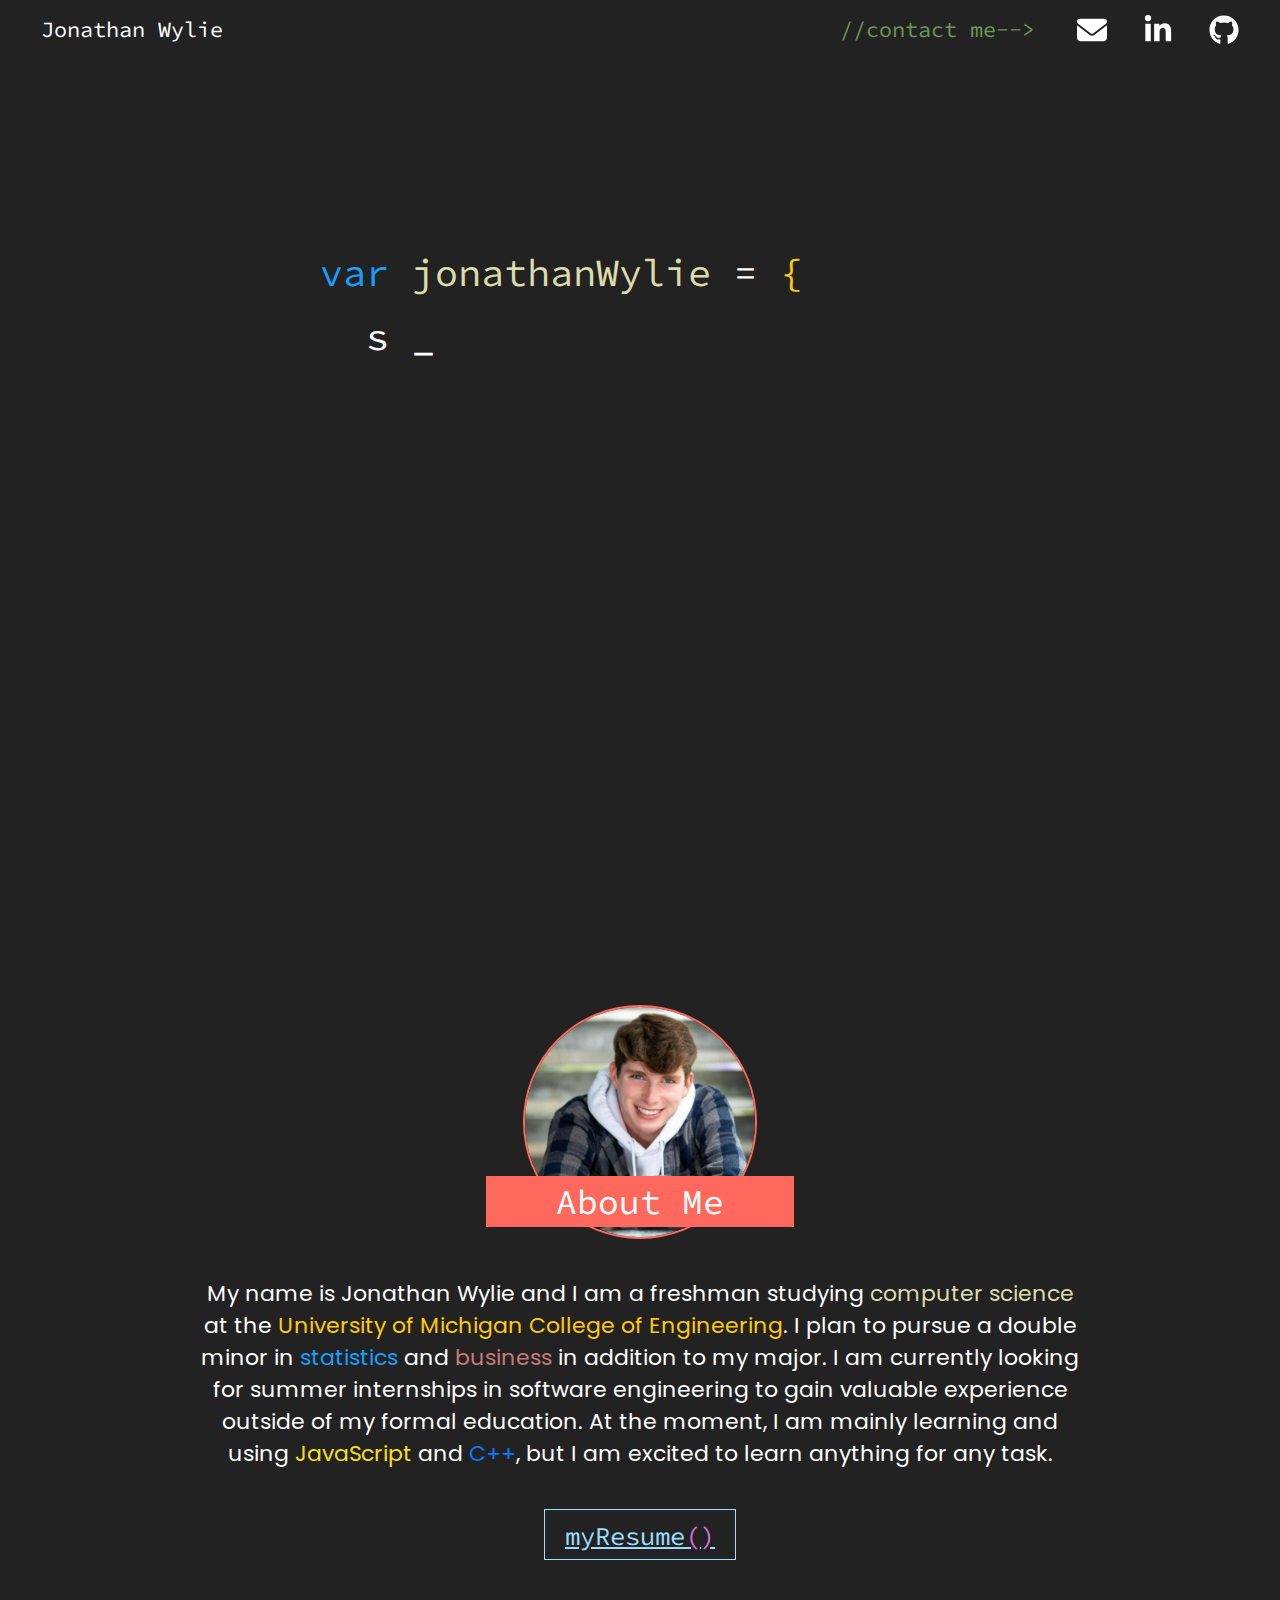
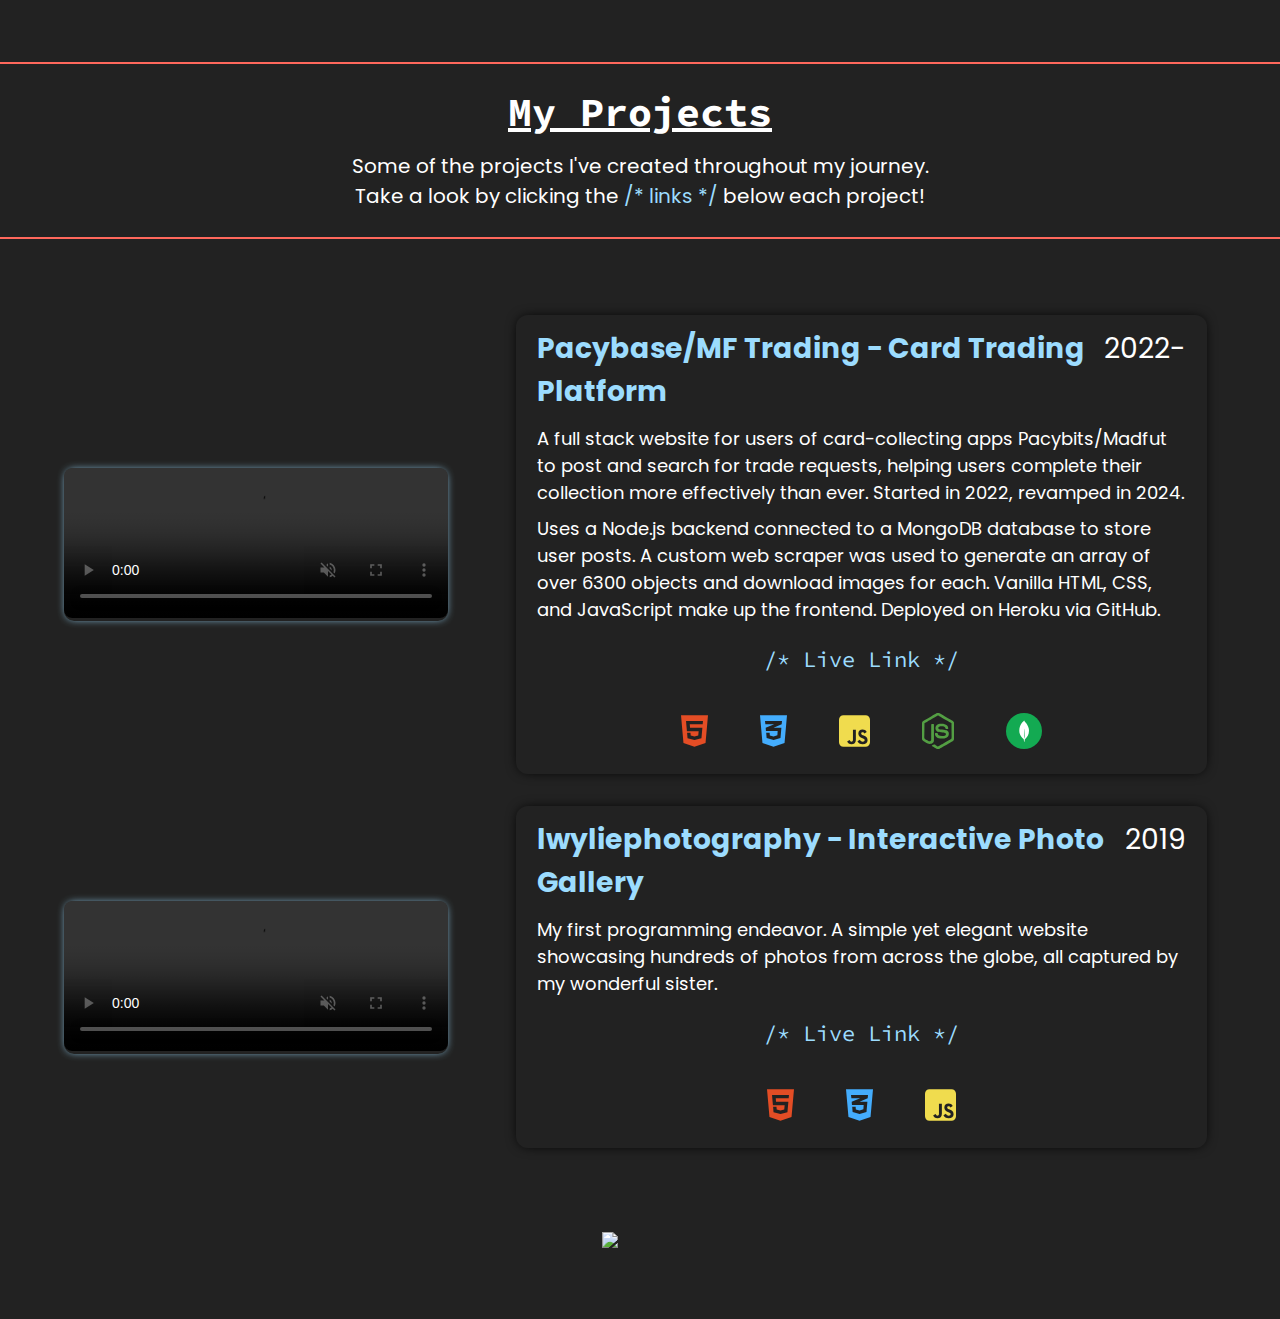
==== index.html @ 73268c18 "add icon" ====
<!DOCTYPE html>
<html>
<head>
    <!-- Google tag (gtag.js) -->
<script async src="https://www.googletagmanager.com/gtag/js?id=G-62XNV9HZHZ"></script>
<script>
  window.dataLayer = window.dataLayer || [];
  function gtag(){dataLayer.push(arguments);}
  gtag('js', new Date());

  gtag('config', 'G-62XNV9HZHZ');
</script>
<!--end Google Tag-->
    <link href="./style.css" rel="stylesheet" media="only screen and (min-width:551px)">
    <link href="./mobile.css" rel="stylesheet" media="only screen and (max-width:551px)">
    <link href="./animation.css" rel="stylesheet">
    <script src="./script.js" async="true"></script>
    <!--FONTS-->
    <link rel="stylesheet" href="https://cdnjs.cloudflare.com/ajax/libs/font-awesome/4.7.0/css/font-awesome.min.css">
    <link rel="preconnect" href="https://fonts.googleapis.com">
    <link rel="preconnect" href="https://fonts.gstatic.com" crossorigin>
    <link href="https://fonts.googleapis.com/css2?family=Poppins:ital,wght@0,100;0,200;0,300;0,400;0,500;0,600;0,700;0,800;0,900;1,100;1,200;1,300;1,400;1,500;1,600;1,700;1,800;1,900&display=swap" rel="stylesheet">
    <link href="https://fonts.googleapis.com/css2?family=Poppins:ital,wght@0,100;0,200;0,300;0,400;0,500;0,600;0,700;0,800;0,900;1,100;1,200;1,300;1,400;1,500;1,600;1,700;1,800;1,900&family=Source+Code+Pro:ital,wght@0,200..900;1,200..900&display=swap" rel="stylesheet">
    <!--FONTS END-->
    <meta name="viewport" content="width=device-width, initial-scale=1">
    <title>Jonathan Wylie</title>
    <link rel="icon" href="./imgs/icon.png">
</head>
<body onscroll="darkenHeader()">
    <!--HEADER-->
    <header id="header">
        <div class="headername code">Jonathan Wylie</div>
        <a href="https://github.com/jwwylie1" target="_blank">
            <div class="socialbtn" onmouseover="socialover('github')" onmouseout="socialout('github')" id="githubbtn">
                <div class="socialtop">
                    <img src="./imgs/github.svg" class="socialsvgtop">
                </div>
                <div class="socialbottom" style="background-color: #000">
                    <img src="./imgs/github.svg" class="socialsvgbottom">
                    <div class="socialdesc">GitHub</div>
                </div>
            </div>
        </a>
        <a href="https://www.linkedin.com/in/jonathan-wylie-4138332b8/" target="_blank">
            <div class="socialbtn" onmouseover="socialover('linkedin')" onmouseout="socialout('linkedin')" id="linkedinbtn">
                <div class="socialtop">
                    <img src="./imgs/linkedin.svg" class="socialsvgtop">
                </div>
                <div class="socialbottom" style="background-color: #0077b5">
                    <img src="./imgs/linkedin.svg" class="socialsvgbottom">
                    <div class="socialdesc" style="margin-top:-3px">LinkedIn</div>
                </div>
            </div>
        </a>
        <a onclick="copyToClipboard()">
            <div class="socialbtn" onmouseover="socialover('email')" onmouseout="socialout('email')" id="emailbtn">
                <div class="socialtop">
                    <img src="./imgs/envelope.svg" class="socialsvgtop">
                </div>
                <div class="socialbottom" style="background-color: #d7493b">
                    <img src="./imgs/envelope.svg" class="socialsvgbottom">
                    <div class="socialdesc" style="margin-top:-3px">Email</div>
                </div>
            </div>
        </a>
        <div class="headercontact code">//contact me--&gt;</div>
    </header>
    <!--END HEADER | START MAIN PAGE-->
    <!--<div id="titlename"><span id="titlename1"></span><span id="titlename2"></span><span id="underscore">_</span></div>-->
    <section id="titlegraphic" class="code"> <!--OPENING ANIMATION-->
        <span id="titlevar"></span>
        <span id="titlevarname"></span>
        <span id="titleequals"></span>
        <span id="titlebracket1"></span>
        <span id="underscore1">_</span>
        <br/>&nbsp;
        <span id="titlestruct1"></span>
        <span id="titlecolon1"></span>
        <span id="titleval1"></span>
        <span id="titlecomma1"></span>
        <span id="underscore2" style="display:none">_</span>
        <br/>&nbsp;
        <span id="titlestruct2"></span>
        <span id="titlecolon2"></span>
        <span id="titleval2"></span>
        <span id="titlecomma2"></span>
        <span id="underscore3" style="display:none">_</span>
        <br/>&nbsp;
        <span id="titlestruct3"></span>
        <span id="titlecolon3"></span>
        <span id="titleval3"></span>
        <span id="underscore4" style="display:none">_</span>
        <br/>
        <span id="titlebracket2"></span>
        <span id="underscore5" style="display:none" class="blinking">_</span><br/>
        <a href="#aboutme">
            <button id="arrows" class="code"><img src="./imgs/downs.svg" class="downs"></button>
        </a>
    </section>
    <!--END MAIN PAGE | START ABOUT ME-->
    <section id="aboutme" class="aboutme">
        <div class="photoarea">
            <img src="./imgs/me.jpg" class="mephoto">
            <div id="mebanner" class="mebanner code">About Me</div>
            <div class="aboutmedesc">
                My name is Jonathan Wylie and I am a freshman studying <span style='color:#dcdcaa'>computer science</span> at the
                <span style="color:#FFCB05">University of Michigan College of Engineering</span>. I plan to pursue a double minor in
                <span style="color:#179fff">statistics</span> and <span style="color:#c77b79">business</span> in addition to my major.
                I am currently looking for summer internships in software engineering to gain valuable experience outside of my formal education.
                At the moment, I am mainly learning and using <span style="color:#f7df1e">JavaScript</span> and <span style="color:#047bfb">C++</span>,
                but I am excited to learn anything for any task.
            </div>
        </div>
        <a href="./JonathanWylieResume.pdf" target="_blank" class="resumelink">
            <button class="resumebtn code">myResume<span style="color:#da70d6">()</span></button>
        </a>
    </section>
    <!--END ABOUT ME | START OF SKILLS-->
    <!--<div class="skillctr">
        <div class="skilliconctr" style="border: 2px solid #e44d25">
            <img src="./imgs/html5.svg" class="skillicon">
        </div>
        <div class="skilltitle" style="color: #e44d25">HTML5 / CSS3</div>
    </div>-->
    <!--END SKILLS | START OF PROJECTS-->
    <section id="projects">
        <h1 class="projecttitle code">My Projects</h1>
        <p class="projectareadesc">Some of the projects I've created throughout my journey.<br/>Take a look by clicking the <span class="lblue">/* links */</span> below each project!</p>
        <!--Web scraper-->
        <!--<section class="projectsrow">
            <div class="projectshowcase">
                <video width="100%" controls autoplay muted class="projectvideo">
                    <source src="./imgs/pacybasedemo.mp4" type="video/mp4">
                </video>
            </div>
            <div class="projectdescbox">
                <div class="projectname">Wefut Web Scraper<span class="nobold white">2024</span></div>
                <div class="projectwords">A web scraping tool created to reignite my previous Pacybase project, scraping a dozen data points and images from
                    over 6 thousand cards to bring an outdated site back to the present without the many hours of manual copying.
                    <p class="projectlink code"><a href="https://github.com/jwwylie1/Wefut-Scraper" target="blank">/* GitHub Repo */</b></a></p>
                </div>
                <div class="projectlangs">
                    <img src="./imgs/js.svg" class="projecticon" title="JavaScript">
                    <img src="./imgs/nodejs.svg" class="projecticon" title="Node.js">
                    <img src="./imgs/cheerio.svg" class="projecticon" title="Cheerio">
                </div>
            </div>
            <div class="projectshowcasemobile">
                <video width="100%" controls autoplay muted webkit-playsinline playsinline class="projectvideo">
                    <source src="./imgs/pacybasedemo.mp4" type="video/mp4">
                </video>
            </div>
        </section>-->

        <!--Pacybase-->

        <section class="projectsrow">
            <div class="projectshowcase">
                <video width="100%" controls autoplay muted class="projectvideo">
                    <source src="./imgs/pacybasedemo.mp4" type="video/mp4">
                </video>
            </div>
            <div class="projectdescbox">
                <div class="projectname">Pacybase/MF Trading - Card Trading Platform<span class="nobold white">2022-</span></div>
                <div class="projectwords">A full stack website for users of card-collecting apps Pacybits/Madfut to post and search
                    for trade requests, helping users complete their collection more effectively than ever. Started in 2022,
                    revamped in 2024.
                    <br/><div class="divider"></div>
                    Uses a Node.js backend connected to a MongoDB database to store user posts. A custom web scraper was used to
                    generate an array of over 6300 objects and download images for each. Vanilla HTML, CSS, and JavaScript make up the
                    frontend. Deployed on Heroku via GitHub.
                    <p class="projectlink code"><a href="https://mf-trading.net" target="blank">/* Live Link */</b></a></p>
                </div>
                <div class="projectlangs">
                    <img src="./imgs/html5.svg" class="projecticon" title="HTML5">
                    <img src="./imgs/css3.svg" class="projecticon" title="CSS3">
                    <img src="./imgs/js.svg" class="projecticon" title="JavaScript">
                    <img src="./imgs/nodejs.svg" class="projecticon" title="Node.js">
                    <img src="./imgs/mongodb.svg" class="projecticon" title="MongoDB">
                </div>
            </div>
            <div class="projectshowcasemobile">
                <video width="100%" controls autoplay muted webkit-playsinline playsinline class="projectvideo">
                    <source src="./imgs/pacybasedemo.mp4" type="video/mp4">
                </video>
            </div>
        </section>

        <!--Lwyliephotography-->
        <div class="projectsrow">
            <div class="projectshowcase">
                <video width="100%" controls autoplay muted class="projectvideo">
                    <source src="./imgs/lwpdemo.mp4" type="video/mp4">
                </video>
            </div>
            <div class="projectdescbox">
                <div class="projectname">lwyliephotography - Interactive Photo Gallery<span class="nobold white">2019</span></div>
                <div class="projectwords">My first programming endeavor. A simple yet elegant website showcasing hundreds of photos from
                    across the globe, all captured by my wonderful sister.
                    <p class="projectlink code"><a href="https://lwyliephotography.github.io" target="blank">/* Live Link */</b></a></p>
                </div>
                <div class="projectlangs">
                    <img src="./imgs/html5.svg" class="projecticon" title="HTML5">
                    <img src="./imgs/css3.svg" class="projecticon" title="CSS3">
                    <img src="./imgs/js.svg" class="projecticon" title="JavaScript">
                </div>
            </div>
            <div class="projectshowcasemobile">
                <video width="100%" controls autoplay muted webkit-playsinline playsinline class="projectvideo">
                    <source src="./imgs/lwpdemo.mp4" type="video/mp4">
                </video>
            </div>
        </div>
    </section>
    <img class="endicon" src="./imgs/icon.png"/>

    <div id="copiedtoclipboard">"jwwylie1@gmail.com" copied to clipboard!</div>

</body>
</html>
---- style.css ----
body {
    padding: 0;
    margin: 0;
    font-family: "Poppins", sans-serif;
    background-color: #222;
    color: white;
    padding-bottom: 5vw;
    overflow-x: hidden;
}

.code {font-family: "Source Code Pro", monospace;}
.lblue {color: #9cdcfe;}
.nobold {font-weight: 400;}
.white {color: white;}

::-webkit-scrollbar {
    width: 6px;
}

::-webkit-scrollbar-thumb {
    background-color: rgb(16,16,16,.8);
    border-radius: 3px;
}

button {
    border: 0;
    background-color: inherit;
}

a {
    text-decoration: none;
}

button:hover, a:hover {
    cursor: pointer;
}

#header {
    height: 60px;
    background-color: #222;
    overflow-y: hidden;
    position: sticky;
    top: 0;
    z-index: 100;
    padding-right: 2vw;
}

.headername, .headercontact {
    font-size: 1.7vw;
    text-align: center;
    line-height: 60px;
    width: 19%;
    padding-left: 1%;
    height: 60px;
    float: left;
}

.headercontact {
    color:#6a9955;
    float: right;
}

.socialbtn {
    height: 100%;
    width: 60px;
    float: right;
    margin-left: 6px;
}

.socialtop, .socialbottom {
    height: 60px;
    width: 60px;
}

.socialsvgtop {
    width: 30px;
    height: 30px;
    margin: 15px 0 0 15px;
}

.socialsvgbottom {
    width: 30px;
    height: 30px;
    margin: 5px 0 0 15px;
}

.socialdesc {
    color: white;
    width: 100%;
    text-align: center;;
    font-size: 12px;
    /*font-family: "Source Code Pro", monospace;*/
}

#titlegraphic {
    font-size: 3vw;
    line-height: 5vw;
    width: 60%;
    height: 85vh;
    padding-top: 20vh;
    margin-left: 25%;
    color: white;
}

#arrows {
    border-radius: 50%;
    width: 4vw;
    height: 4vw;
    border: 2px solid white;
    color: white;
    margin: 2vw 0 0 23vw;
    display: none;
}

.downs {
    width: 2vw;
    height: 2vw;
    animation-name: bouncearrows;
    animation-duration: 1s;
    animation-iteration-count: infinite;
    animation-timing-function: ease-in-out;
}
@keyframes bouncearrows {
    0% {margin-top: .2vw}
    50% {margin-top: .6vw}
    100% {margin-top: .2vw}
}

#aboutme {
    width: 100%;
    text-align: center;
    position: relative;
    margin-bottom: 5vw;
}

.mephoto {
    border-radius: 50%;
    height: 18vw;
    height: 18vw;
    position: relative;
    z-index: 0;
    border: 2px solid #ff685c;
}

.mebanner {
    background-color: #ff685c;
    position: relative;
    color: white;
    height: 4vw;
    line-height: 4vw;
    font-size: 2.7vw;
    margin: -5.5vw 0 0 38%;
    z-index: 2;
    width: 24%;
}

.aboutmedesc {
    color: white;
    font-size: 22px;
    margin: 4vw 0 0 15%;
    width: 70%;
    line-height: 32px;
}

.resumebtn {
    width: 15vw;
    height: 4vw;
    line-height: 4vw;
    border: 1px solid #9cdcfe;
    color: #9cdcfe;
    font-size: 2vw;
    margin-top: 3vw;
    text-decoration: underline;
}

.resumelink:hover {opacity: 0.7}

.skillctr {
    width: 26vw;
    margin: 6vw 0 0 5.5vw;
    text-align: center;
}

.skilliconctr {
    height: 6vw;
    width: 6vw;
    border-radius: 50%;
    margin: -3vw 0 0 10vw;
    background-color: #222;
    text-align: center;
}

.skillicon {
    width: 50%;
    display: inline;
    vertical-align: center;
    height: 100%;
}

.skilltitle {
    font-size: 1.2vw;
    font-weight: 700;
    margin-top: .4vw;
}

.projecttitle {
    width: auto;
    text-align: center;
    font-size: 40px;
    text-decoration: underline;
    padding-top: 1.8vw;
    margin: 8vw 0 -0.5vw 0;
    border-top: 2px solid #ff685c;
}

.projectareadesc {
    width: 50vw;
    padding: 0 25vw 2vw 25vw;
    text-align: center;
    margin-bottom: 6vw;
    border-bottom: 2px solid #ff685c;
    font-size: 20px;
}

.projectsrow {
    height: auto;
    vertical-align: middle;
    margin: 2.5vw 0;
}

.projectvideo {
    border-radius: 8px;
}

.projectshowcasemobile{display:none;}

.projectshowcase {
    width: 30%;
    margin: 0 0 0 5%;
    height: 100%;
    display: inline-block;
    line-height: 100%;
    vertical-align: middle;
    box-shadow: 0 0 8px -2px #9cdcfe;
    border-radius: 10px;
}

.projectdescbox {
    height: auto;
    width: 54%;
    margin: 0 5% 0 5%;
    display: inline-block;
    border-radius: 12px;
    box-shadow: 0 0 12px -2px black;
    vertical-align: middle;
}

.divider {height:.7vw}

.projectname {
    font-size: 2.2vw;
    font-weight: 700;
    display: flex;
    justify-content: space-between;
    color: #9cdcfe;
    padding: 12px 3%;
}

.projectwords {
    padding: 0 3%;
    font-size: 18px;
}

.projectlangs{
    text-align: center;
}

.projecticon {
    height: 36px;
    margin: 18px 24px;
}

.projectlink {
    width: 100%;
    text-align: center;
    font-size: 22px;
}

.projectlink a {
    color: #9cdcfe;
}

.projectlink a:hover {
    font-weight: 600;
}

.endicon {
    width: 6vw;
    margin: 4vw 0 0 47vw;
}

#copiedtoclipboard {
    position: fixed;
    top: 35vh;
    left: 30vw;
    background-color: #111;
    display: none;
    justify-content: center;
    align-items: center;
    z-index: 100;
    width: 40vw;
    height: 20vh;
    text-align: center;
    font-size: 26px;
    min-width: 300px;
    border-radius: 12px;
    opacity: 0;
    padding: 1vw;
    box-sizing: border-box;
    box-shadow: 0 0 12px #ffffff22;
}
---- mobile.css ----
body {
    padding: 0;
    margin: 0;
    font-family: "Poppins", sans-serif;
    background-color: #222;
    color: white;
    padding-bottom: 8vw;
}

.code {font-family: "Source Code Pro", monospace;}
.lblue {color: #9cdcfe;}
.nobold {font-weight: 400;}
.white {color: white;}

.socialbottom, .socialsvgbottom, .headercontact {display:none}

button {
    border: 0;
    background-color: inherit;
}

#header {
    height: 60px;
    background-color: #222;
    overflow-y: hidden;
    position: sticky;
    top: 0;
    z-index: 100;
    padding-right: 2vw;
}

.headername, .headercontact {
    font-size: 3.8vw;
    text-align: center;
    line-height: 60px;
    width: 40%;
    padding-left: 1%;
    height: 60px;
    float: left;
    font-family: "Source Code Pro", monospace;
}

.socialbtn {
    height: 100%;
    width: 30px;
    float: right;
    margin-right: 5px;
}

.socialtop {
    height: 60px;
    width: 30px;
}

.socialsvgtop {
    width: 20px;
    height: 20px;
    margin: 20px 0 0 5px;
}

#titlegraphic {
    font-size: 4.5vw;
    line-height: 6vw;
    width: 80%;
    height: 70vh;
    padding-top: 30vh;
    margin-left: 10%;
    color: white;
    font-family: "Source Code Pro", monospace;
}

#arrows {
    border-radius: 50%;
    width: 12vw;
    height: 12vw;
    border: 2px solid white;
    color: white;
    font-family: "Source Code Pro", monospace;
    margin: 20vw 0 0 34vw;
    display: none;
}

.downs {
    width: 5vw;
    height: 5vw;
    animation-name: bouncearrows;
    animation-duration: 1s;
    animation-iteration-count: infinite;
    animation-timing-function: ease-in-out;
}
@keyframes bouncearrows {
    0% {margin-top: -.5vw}
    50% {margin-top: 1.5vw}
    100% {margin-top: -.5vw}
}

#aboutme {
    width: 100%;
    text-align: center;
    position: relative;
}

.mephoto {
    border-radius: 50%;
    height: 40vw;
    height: 40vw;
    position: relative;
    z-index: 0;
    border: 2px solid #ff685c;
}

.mebanner {
    background-color: #ff685c;
    position: relative;
    color: white;
    font-family: "Source Code Pro", monospace;
    height: 8vw;
    line-height: 8vw;
    font-size: 4.4vw;
    margin: -12vw 0 0 25%;
    z-index: 2;
    width: 50vw;
}

.aboutmedesc {
    color: white;
    font-size: 16px;
    margin: 8vw 0 0 10%;
    width: 80%;
    line-height: 30px;
}

.resumebtn {
    width: 40vw;
    height: 11vw;
    line-height: 9vw;
    border: 2px solid #9cdcfe;
    color: #9cdcfe;
    font-family: "Source Code Pro", monospace;
    font-size: 5vw;
    margin-top: 6vw;
    text-decoration: underline;
}

.skillctr {
    width: 26vw;
    margin: 6vw 0 0 5.5vw;
    text-align: center;
}

.skilliconctr {
    height: 6vw;
    width: 6vw;
    border-radius: 50%;
    margin: -3vw 0 0 10vw;
    background-color: #222;
    text-align: center;
}

.skillicon {
    width: 50%;
    display: inline;
    vertical-align: center;
    height: 100%;
}

.skilltitle {
    font-family: "Source Code Pro", monospace;
    font-size: 1.2vw;
    font-weight: 700;
    margin-top: .4vw;
}

.projecttitle {
    width: auto;
    text-align: center;
    font-size: 24px;
    text-decoration: underline;
    padding-top: 3vw;
    margin: 16vw 0 -0.5vw 0;
    border-top: 2px solid #ff685c;
}

.projectareadesc {
    width: 80vw;
    padding: 0 10vw 4vw 10vw;
    text-align: center;
    margin-bottom: 12vw;
    border-bottom: 2px solid #ff685c;
    font-size: 16px;
}

.projectsrow {
    height: auto;
    vertical-align: middle;
    margin: 2.5vw 0;
}

.projectvideo {
    border-radius: 8px;
}

.projectshowcase {display:none;}

.projectshowcasemobile {
    width: 80%;
    margin: 16px 0 22px 10%;
    height: 100%;
    display: inline-block;
    line-height: 100%;
    vertical-align: middle;
    box-shadow: 0 0 4px -2px #9cdcfe;
    border-radius: 10px;
}

.projectdescbox {
    height: auto;
    width: 90%;
    margin: 0 5% 0 5%;
    display: inline-block;
    border-radius: 12px;
    box-shadow: 0 0 12px -2px black;
    vertical-align: middle;
}

.divider {height:2.5vw}

.projectname {
    font-size: 20px;
    font-weight: 700;
    display: flex;
    justify-content: space-between;
    color: #9cdcfe;
    padding: 12px 3%;
}

.projectwords {
    padding: 0 3%;
    font-size: 14px;
}

.projectlangs{
    text-align: center;
}

.projecticon {
    height: 24px;
    margin: 12px 12px;
}

.projectlink {
    width: 100%;
    text-align: center;
    font-size: 16px;
}

.projectlink a {
    color: #9cdcfe;
    text-decoration: none;
}

.projectlink a:active {
    font-weight: 600;
    filter: brightness(1.2);
}

.endicon {
    width: 14vw;
    margin: 3vw 0 0 43vw;
}

#copiedtoclipboard {
    position: fixed;
    top: 35vh;
    left: 20vw;
    background-color: #111;
    display: none;
    justify-content: center;
    align-items: center;
    z-index: 100;
    width: 60vw;
    height: 15vh;
    text-align: center;
    font-size: 14px;
    border-radius: 12px;
    opacity: 0;
    padding: 2vw;
    min-width: 180px;
    box-sizing: border-box;
    box-shadow: 0 0 12px #ffffff33;
}
---- animation.css ----
.socialhoveron {
    animation-name: socialhoveronANIM;
    animation-duration: .3s;
    animation-fill-mode: forwards;
    animation-timing-function: ease-out;
}
@keyframes socialhoveronANIM {
    from {margin-top:0}
    to {margin-top:-59.9px}
}

.socialhoveroff {
    animation-name: socialhoveroffANIM;
    animation-duration: .3s;
    animation-fill-mode: forwards;
    animation-timing-function: ease-out;
}
@keyframes socialhoveroffANIM {
    from {margin-top:-50px}
    to {margin-top:0}
}

.blinking {
    animation-name: blinkingANIM;
    animation-duration: 1.2s;
    animation-iteration-count: infinite;
}
@keyframes blinkingANIM {
    0% {opacity: 1}
    49% {opacity: 1}
    50% {opacity: 0}
    99% {opacity: 0}
}

.darkenheader {
    animation-name: darkenheaderANIM;
    animation-duration: .5s;
    animation-fill-mode: forwards;
}
@keyframes darkenheaderANIM {
    from {background-color: #222}
    to {background-color: #111}
}

.lightenheader {
    animation-name: lightenheaderANIM;
    animation-duration: .3s;
    animation-fill-mode: forwards;
}
@keyframes lightenheaderANIM {
    from {background-color: #111}
    to {background-color: #222}
}

.fadein {
    animation-name: fadeinANIM;
    animation-duration: 2s;
    animation-fill-mode: forwards;
}
@keyframes fadeinANIM {
    0% {opacity:0}
    30% {opacity:0}
    100% {opacity:1}
}

.clipboard {
    animation-name: clipboardANIM;
    animation-duration: 2.5s;
    animation-fill-mode: forwards;
}
@keyframes clipboardANIM {
    0% {opacity:0}
    15% {opacity:1}
    85% {opacity:1}
    100% {opacity: 0}
}
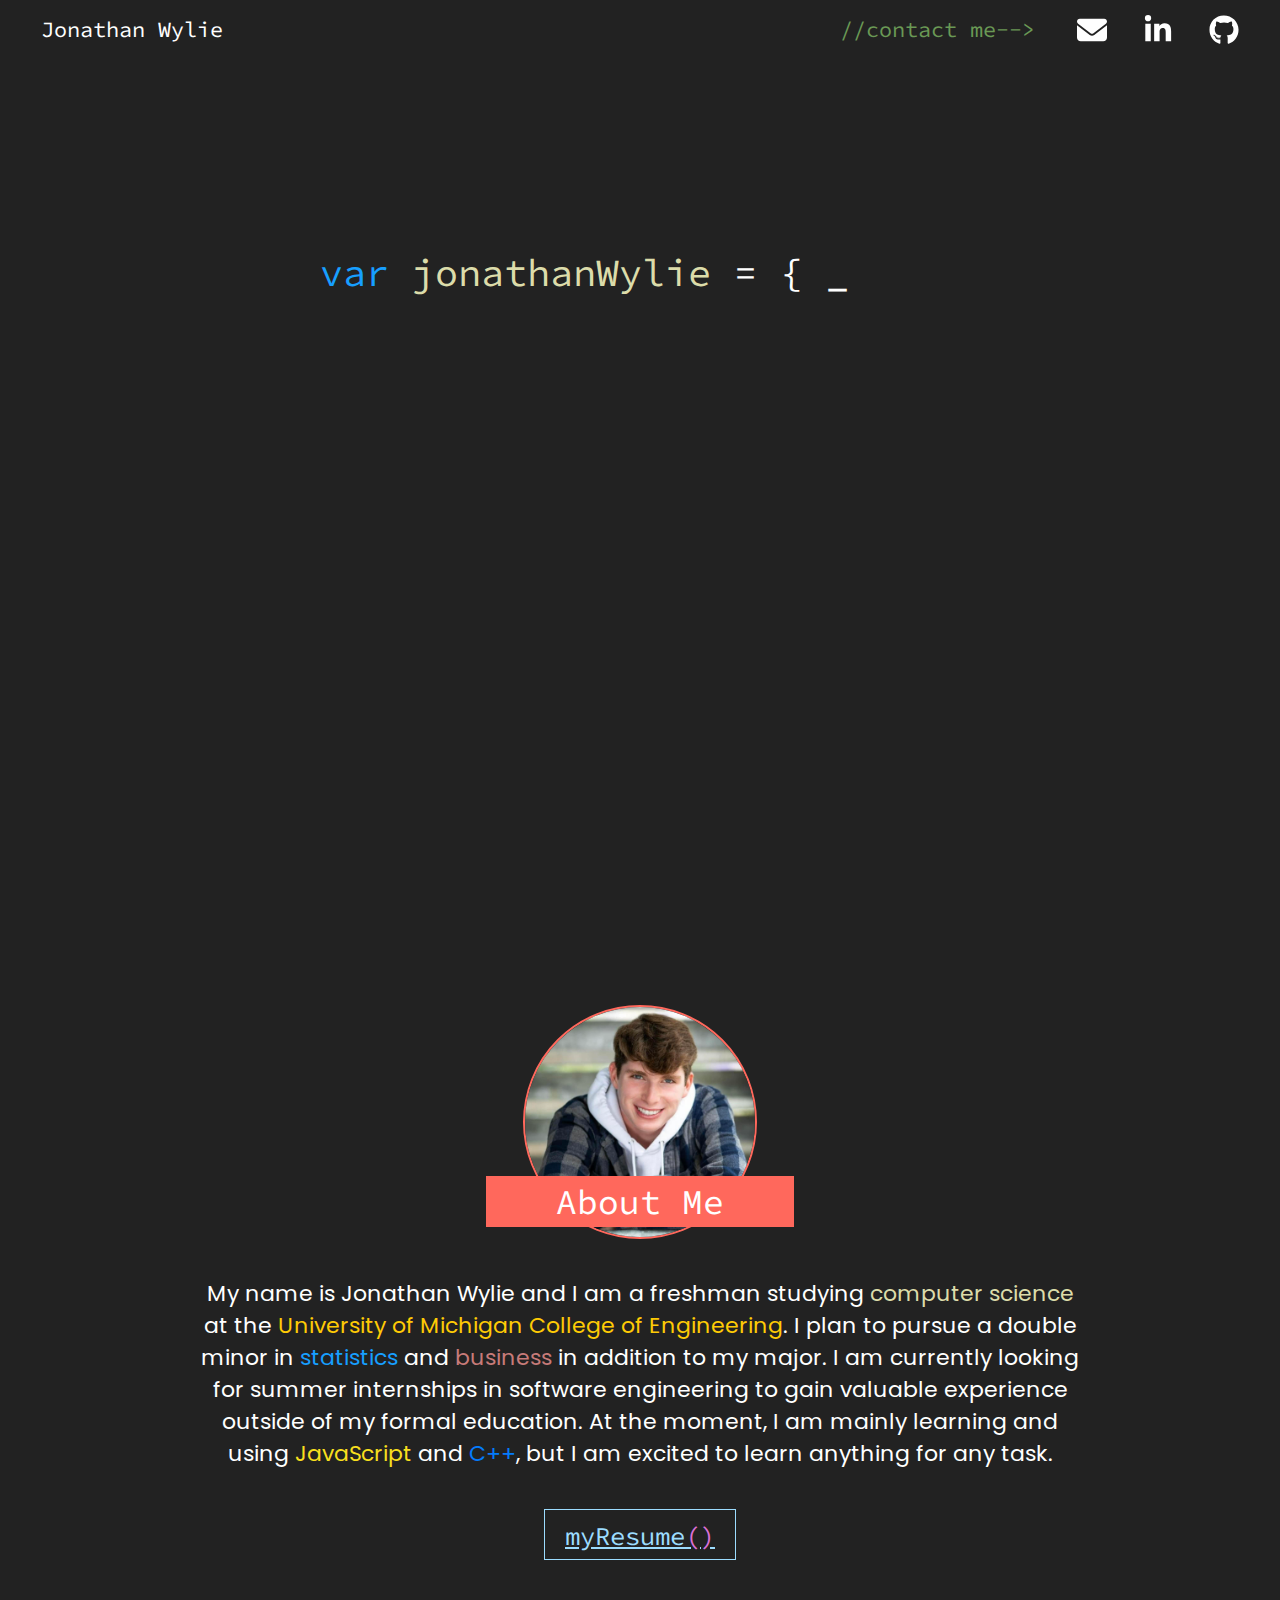
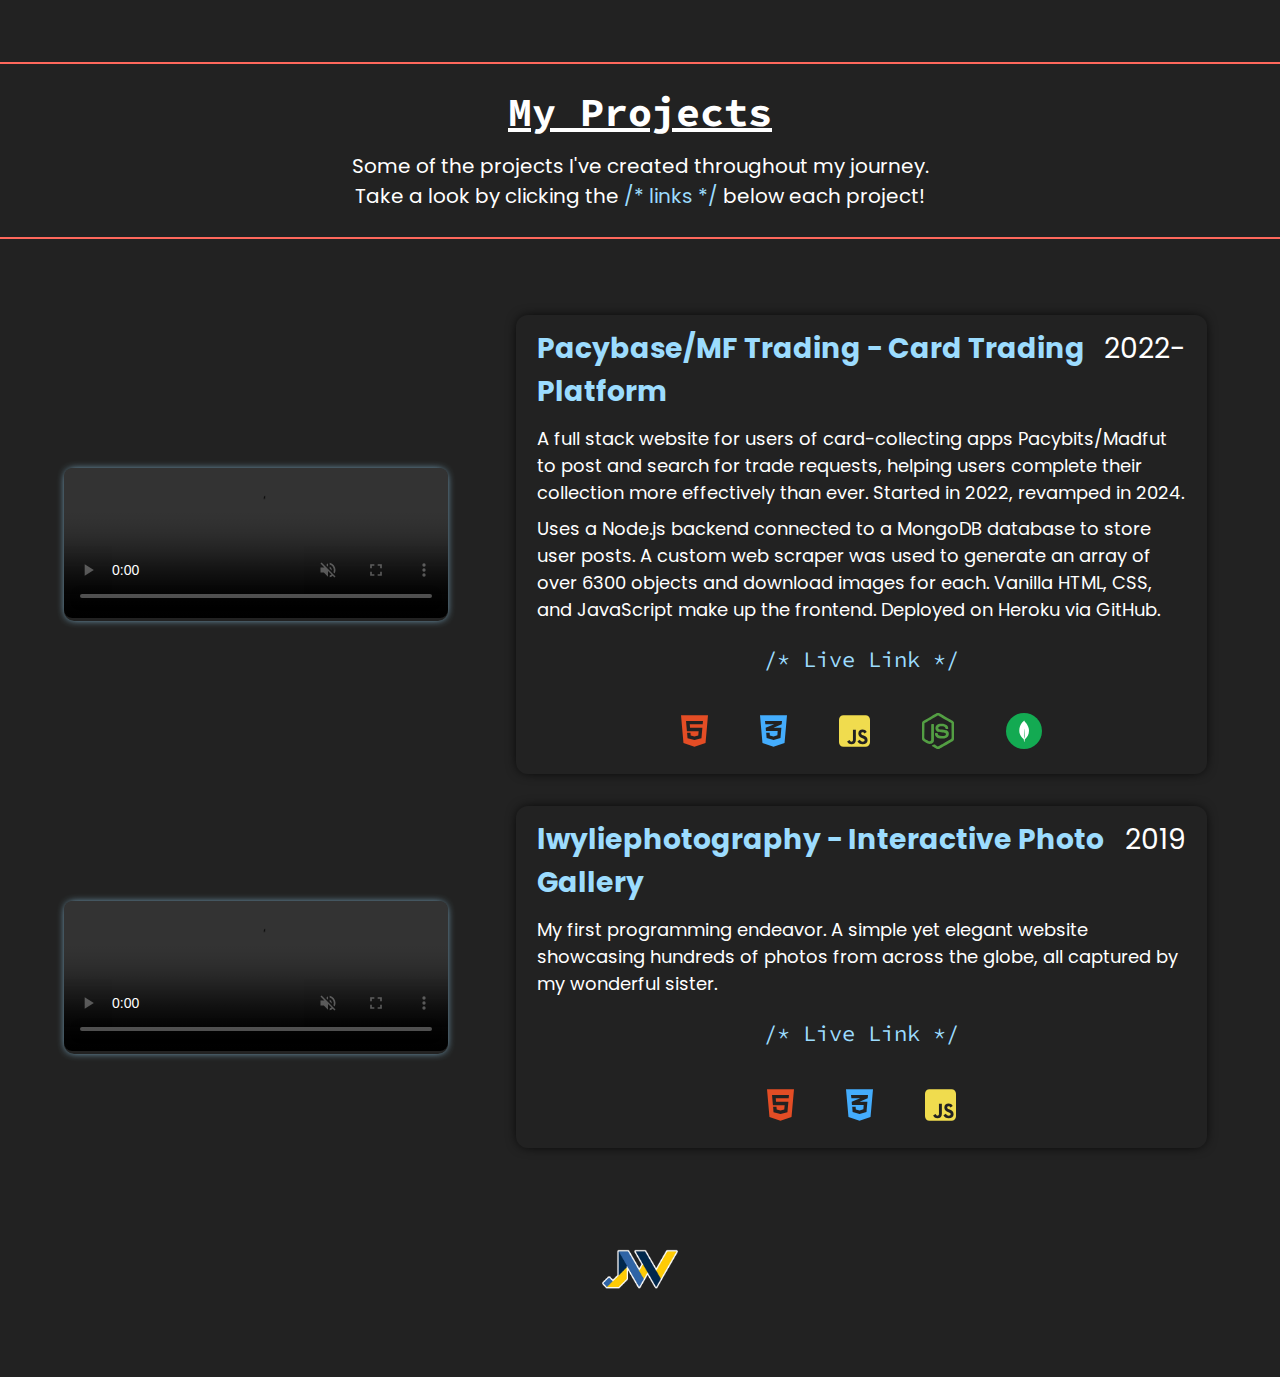
==== commit 7dad25e6: "add tooltips" ====
--- a/index.html
+++ b/index.html
@@ -172,11 +172,21 @@
                     <p class="projectlink code"><a href="https://mf-trading.net" target="blank">/* Live Link */</b></a></p>
                 </div>
                 <div class="projectlangs">
-                    <img src="./imgs/html5.svg" class="projecticon" title="HTML5">
-                    <img src="./imgs/css3.svg" class="projecticon" title="CSS3">
-                    <img src="./imgs/js.svg" class="projecticon" title="JavaScript">
-                    <img src="./imgs/nodejs.svg" class="projecticon" title="Node.js">
-                    <img src="./imgs/mongodb.svg" class="projecticon" title="MongoDB">
+                    <div class="tooltip"><img src="./imgs/html5.svg" class="projecticon">
+                        <span class="tooltiptext">HTML5</span>
+                    </div>
+                    <div class="tooltip"><img src="./imgs/css3.svg" class="projecticon">
+                        <span class="tooltiptext">CSS3</span>
+                    </div>
+                    <div class="tooltip"><img src="./imgs/js.svg" class="projecticon">
+                        <span class="tooltiptext">JavaScript</span>
+                    </div>
+                    <div class="tooltip"><img src="./imgs/nodejs.svg" class="projecticon">
+                        <span class="tooltiptext">Node.js</span>
+                    </div>
+                    <div class="tooltip"><img src="./imgs/mongodb.svg" class="projecticon">
+                        <span class="tooltiptext">MongoDB</span>
+                    </div>
                 </div>
             </div>
             <div class="projectshowcasemobile">
@@ -200,9 +210,15 @@
                     <p class="projectlink code"><a href="https://lwyliephotography.github.io" target="blank">/* Live Link */</b></a></p>
                 </div>
                 <div class="projectlangs">
-                    <img src="./imgs/html5.svg" class="projecticon" title="HTML5">
-                    <img src="./imgs/css3.svg" class="projecticon" title="CSS3">
-                    <img src="./imgs/js.svg" class="projecticon" title="JavaScript">
+                    <div class="tooltip"><img src="./imgs/html5.svg" class="projecticon">
+                        <span class="tooltiptext">HTML5</span>
+                    </div>
+                    <div class="tooltip"><img src="./imgs/css3.svg" class="projecticon">
+                        <span class="tooltiptext">CSS3</span>
+                    </div>
+                    <div class="tooltip"><img src="./imgs/js.svg" class="projecticon">
+                        <span class="tooltiptext">JavaScript</span>
+                    </div>
                 </div>
             </div>
             <div class="projectshowcasemobile">
--- a/style.css
+++ b/style.css
@@ -318,4 +318,44 @@
     padding: 1vw;
     box-sizing: border-box;
     box-shadow: 0 0 12px #ffffff22;
+}
+
+.tooltip {
+    position: relative;
+    display: inline-block;
+    font-size: 16px;
+  }
+  
+.tooltip .tooltiptext {
+    visibility: hidden;
+    width: 120px;
+    background-color: #111;
+    color: #fff;
+    text-align: center;
+    border-radius: 6px;
+    padding: 5px 0;
+    box-shadow: 0 0 10px #00000099;
+
+    /* Position the tooltip */
+    width: 120px;
+    bottom: 90%;
+    left: 50%;
+    margin-left: -60px;
+    position: absolute;
+    z-index: 1;
+}
+
+.tooltip .tooltiptext::after {
+    content: "";
+    position: absolute;
+    top: 100%;
+    left: 50%;
+    margin-left: -5px;
+    border-width: 5px;
+    border-style: solid;
+    border-color: #111 transparent transparent transparent;
+}
+  
+.tooltip:hover .tooltiptext {
+    visibility: visible;
 }--- a/mobile.css
+++ b/mobile.css
@@ -288,4 +288,44 @@
     min-width: 180px;
     box-sizing: border-box;
     box-shadow: 0 0 12px #ffffff33;
+}
+
+.tooltip {
+    position: relative;
+    display: inline-block;
+    font-size: 12px;
+}
+
+.tooltip .tooltiptext {
+    visibility: hidden;
+    width: 100px;
+    background-color: #111;
+    color: #fff;
+    text-align: center;
+    border-radius: 5px;
+    padding: 5px 0;
+    box-shadow: 0 0 9px #00000099;
+
+    /* Position the tooltip */
+    width: 100px;
+    bottom: 90%;
+    left: 50%;
+    margin-left: -50px;
+    position: absolute;
+    z-index: 1;
+}
+
+.tooltip .tooltiptext::after {
+    content: "";
+    position: absolute;
+    top: 100%;
+    left: 50%;
+    margin-left: -5px;
+    border-width: 5px;
+    border-style: solid;
+    border-color: #111 transparent transparent transparent;
+}
+  
+.tooltip:hover .tooltiptext {
+    visibility: visible;
 }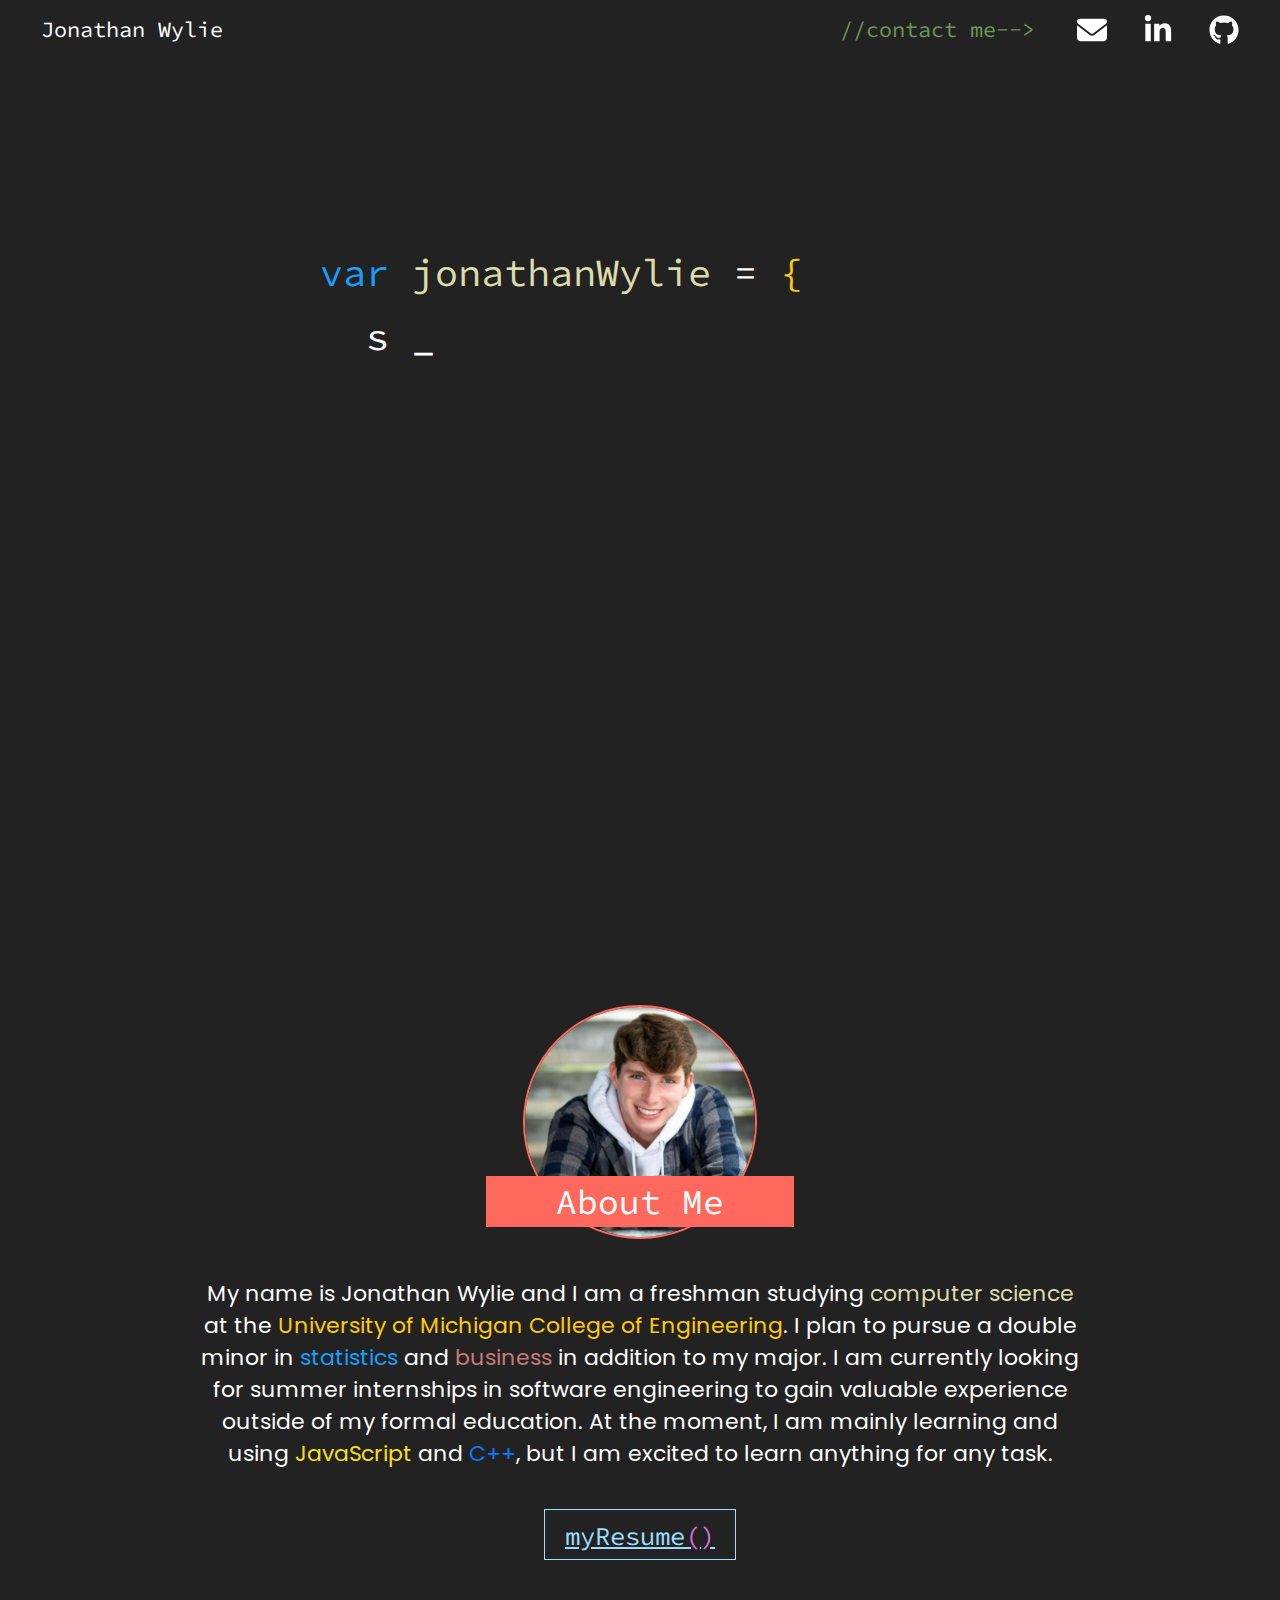
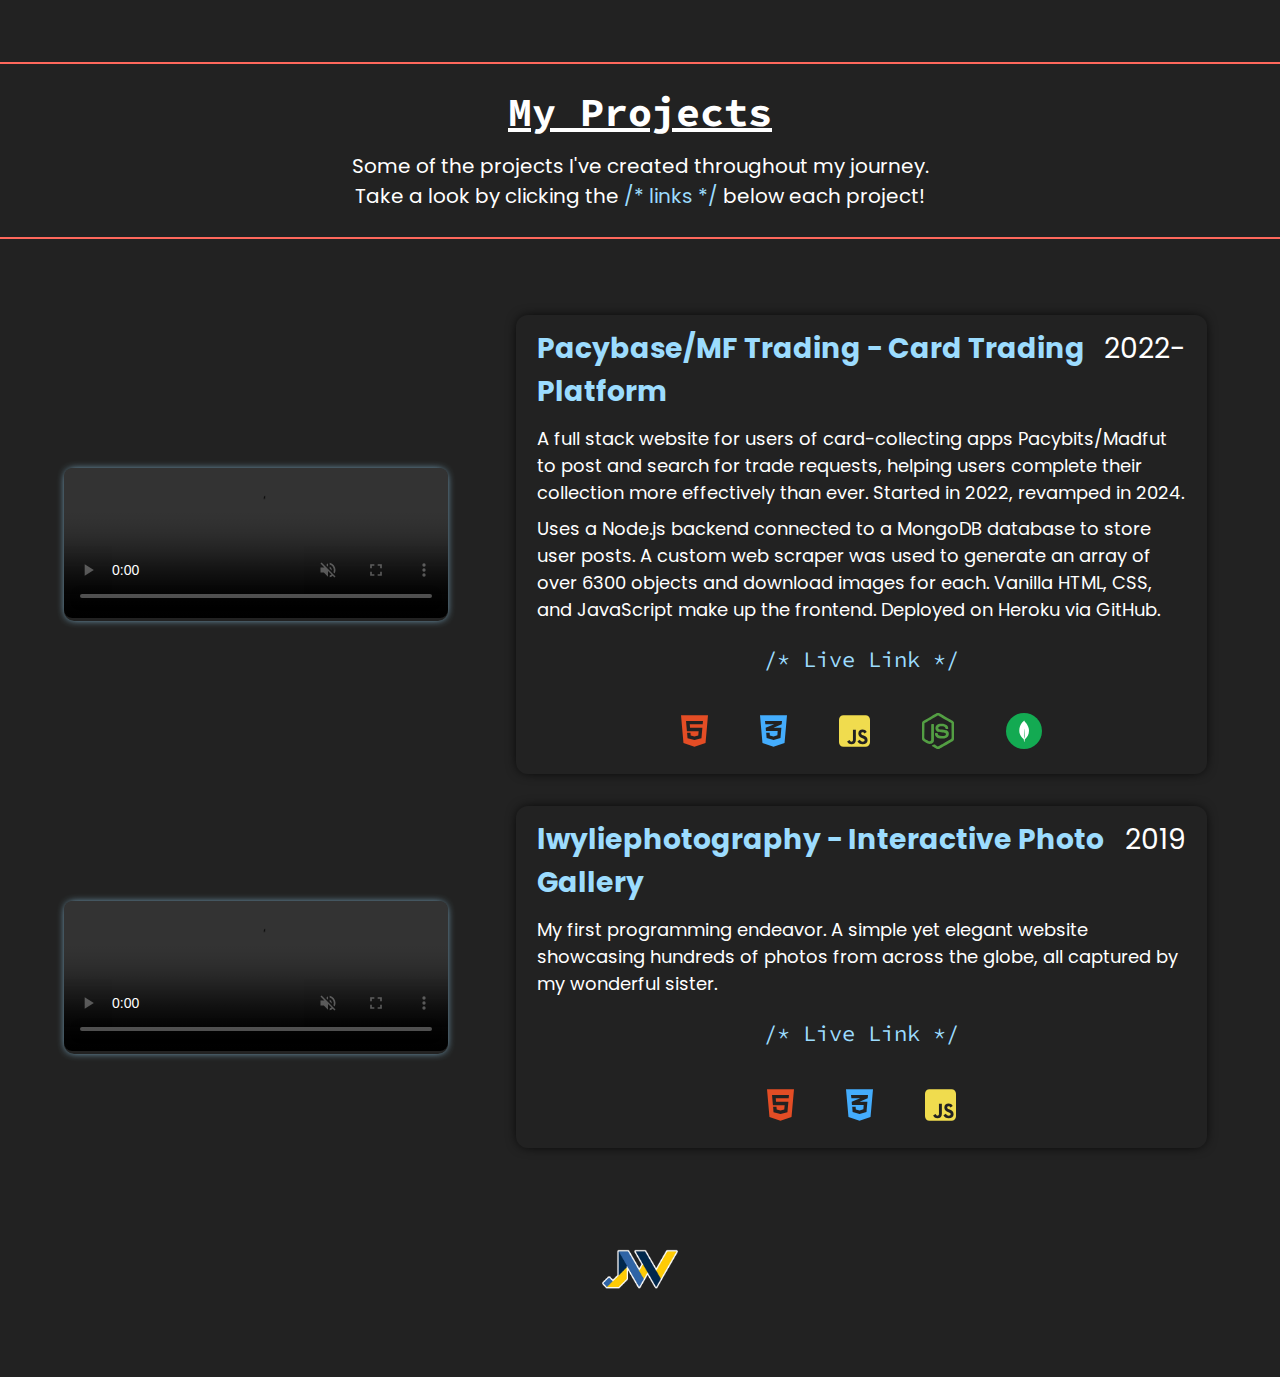
==== commit c8709bc6: "smooth scrolling" ====
--- a/index.html
+++ b/index.html
@@ -93,9 +93,9 @@
         <br/>
         <span id="titlebracket2"></span>
         <span id="underscore5" style="display:none" class="blinking">_</span><br/>
-        <a href="#aboutme">
-            <button id="arrows" class="code"><img src="./imgs/downs.svg" class="downs"></button>
-        </a>
+        <button onclick="scrollToAboutMe()" id="arrows">
+            <img src="./imgs/downs.svg" class="downs">
+        </button>
     </section>
     <!--END MAIN PAGE | START ABOUT ME-->
     <section id="aboutme" class="aboutme">
@@ -228,7 +228,7 @@
             </div>
         </div>
     </section>
-    <img class="endicon" src="./imgs/icon.png"/>
+    <img class="endicon" src="./imgs/icon.png" onclick="scrollToTop()"/>
 
     <div id="copiedtoclipboard">"jwwylie1@gmail.com" copied to clipboard!</div>
 
--- a/style.css
+++ b/style.css
@@ -297,6 +297,11 @@
 .endicon {
     width: 6vw;
     margin: 4vw 0 0 47vw;
+}
+
+.endicon:hover {
+    filter: brightness(0.8);
+    cursor: pointer;
 }
 
 #copiedtoclipboard {
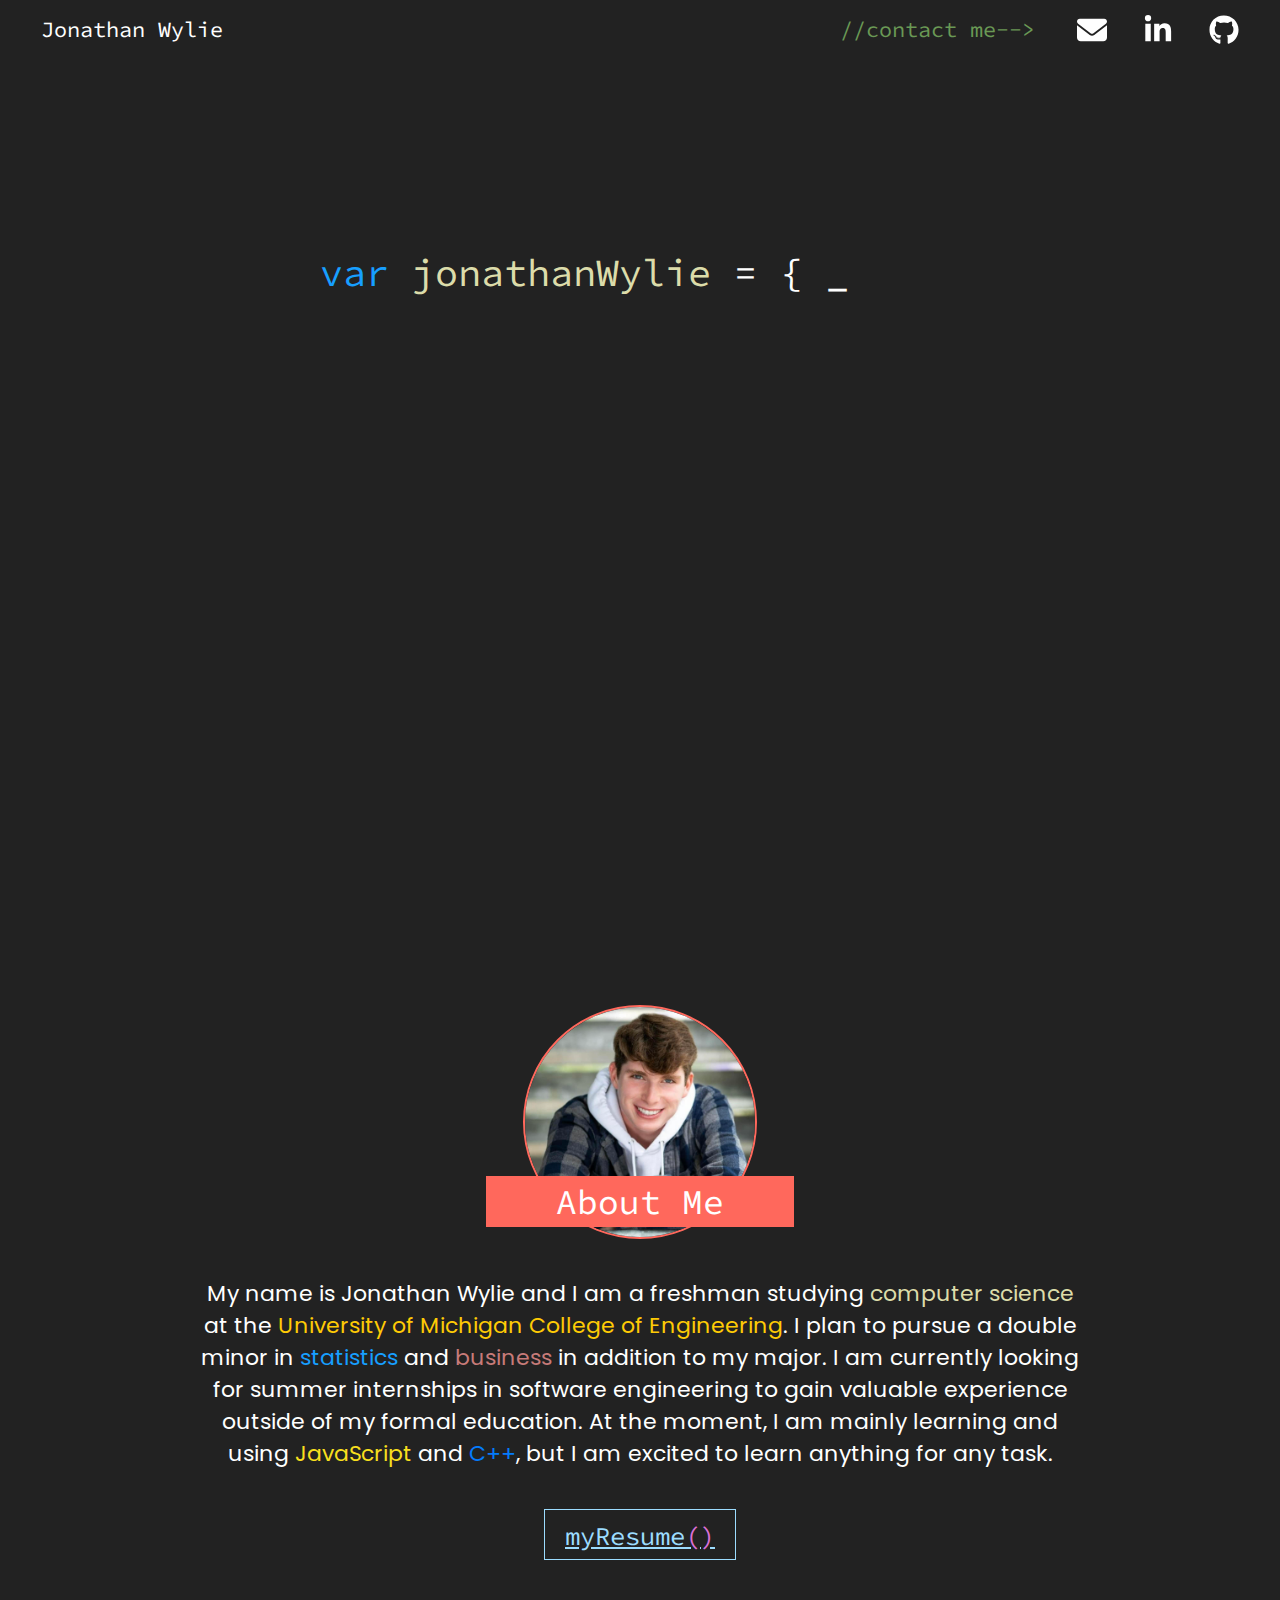
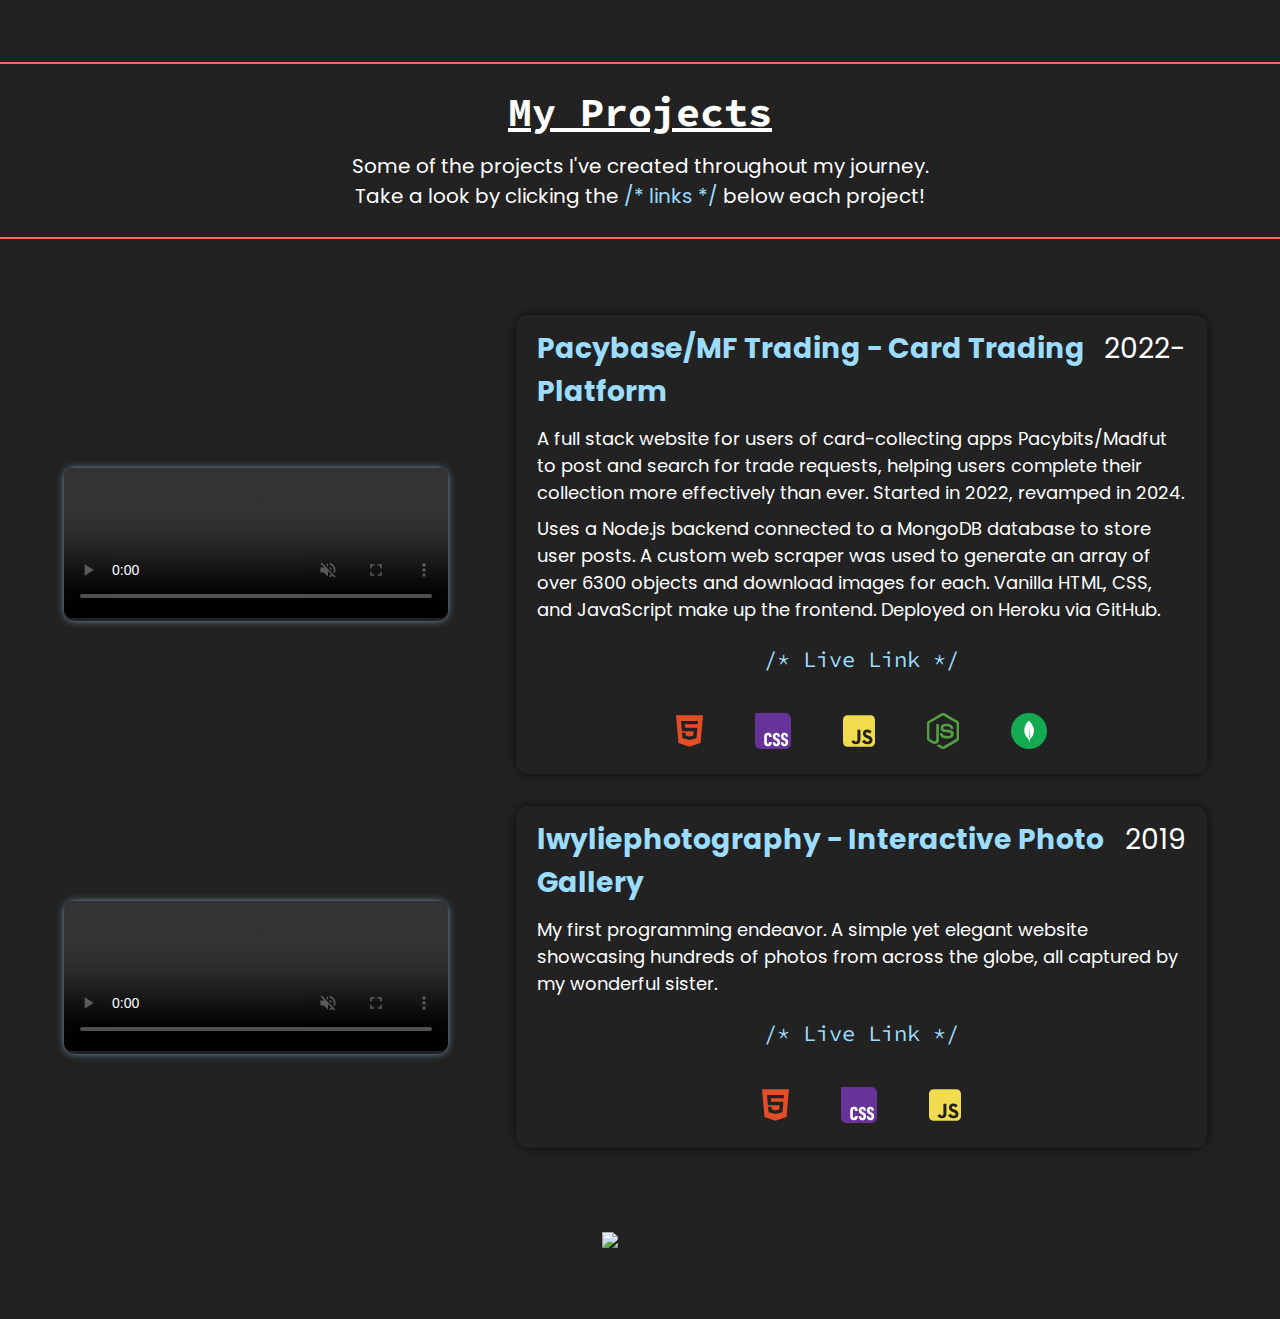
==== commit 856332ad: "new icon test" ====
--- a/index.html
+++ b/index.html
@@ -24,7 +24,7 @@
     <!--FONTS END-->
     <meta name="viewport" content="width=device-width, initial-scale=1">
     <title>Jonathan Wylie</title>
-    <link rel="icon" href="./imgs/icon.png">
+    <link rel="icon" href="./imgs/iconlight.png">
 </head>
 <body onscroll="darkenHeader()">
     <!--HEADER-->
@@ -228,7 +228,8 @@
             </div>
         </div>
     </section>
-    <img class="endicon" src="./imgs/icon.png" onclick="scrollToTop()"/>
+    <img class="endicon hide" src="./imgs/icon.png" onclick="scrollToTop()"/>
+    <img class="endicon" src="./imgs/icondark.png" onclick="scrollToTop()"/>
 
     <div id="copiedtoclipboard">"jwwylie1@gmail.com" copied to clipboard!</div>
 
--- a/style.css
+++ b/style.css
@@ -7,6 +7,8 @@
     padding-bottom: 5vw;
     overflow-x: hidden;
 }
+
+.hide {display: none}
 
 .code {font-family: "Source Code Pro", monospace;}
 .lblue {color: #9cdcfe;}
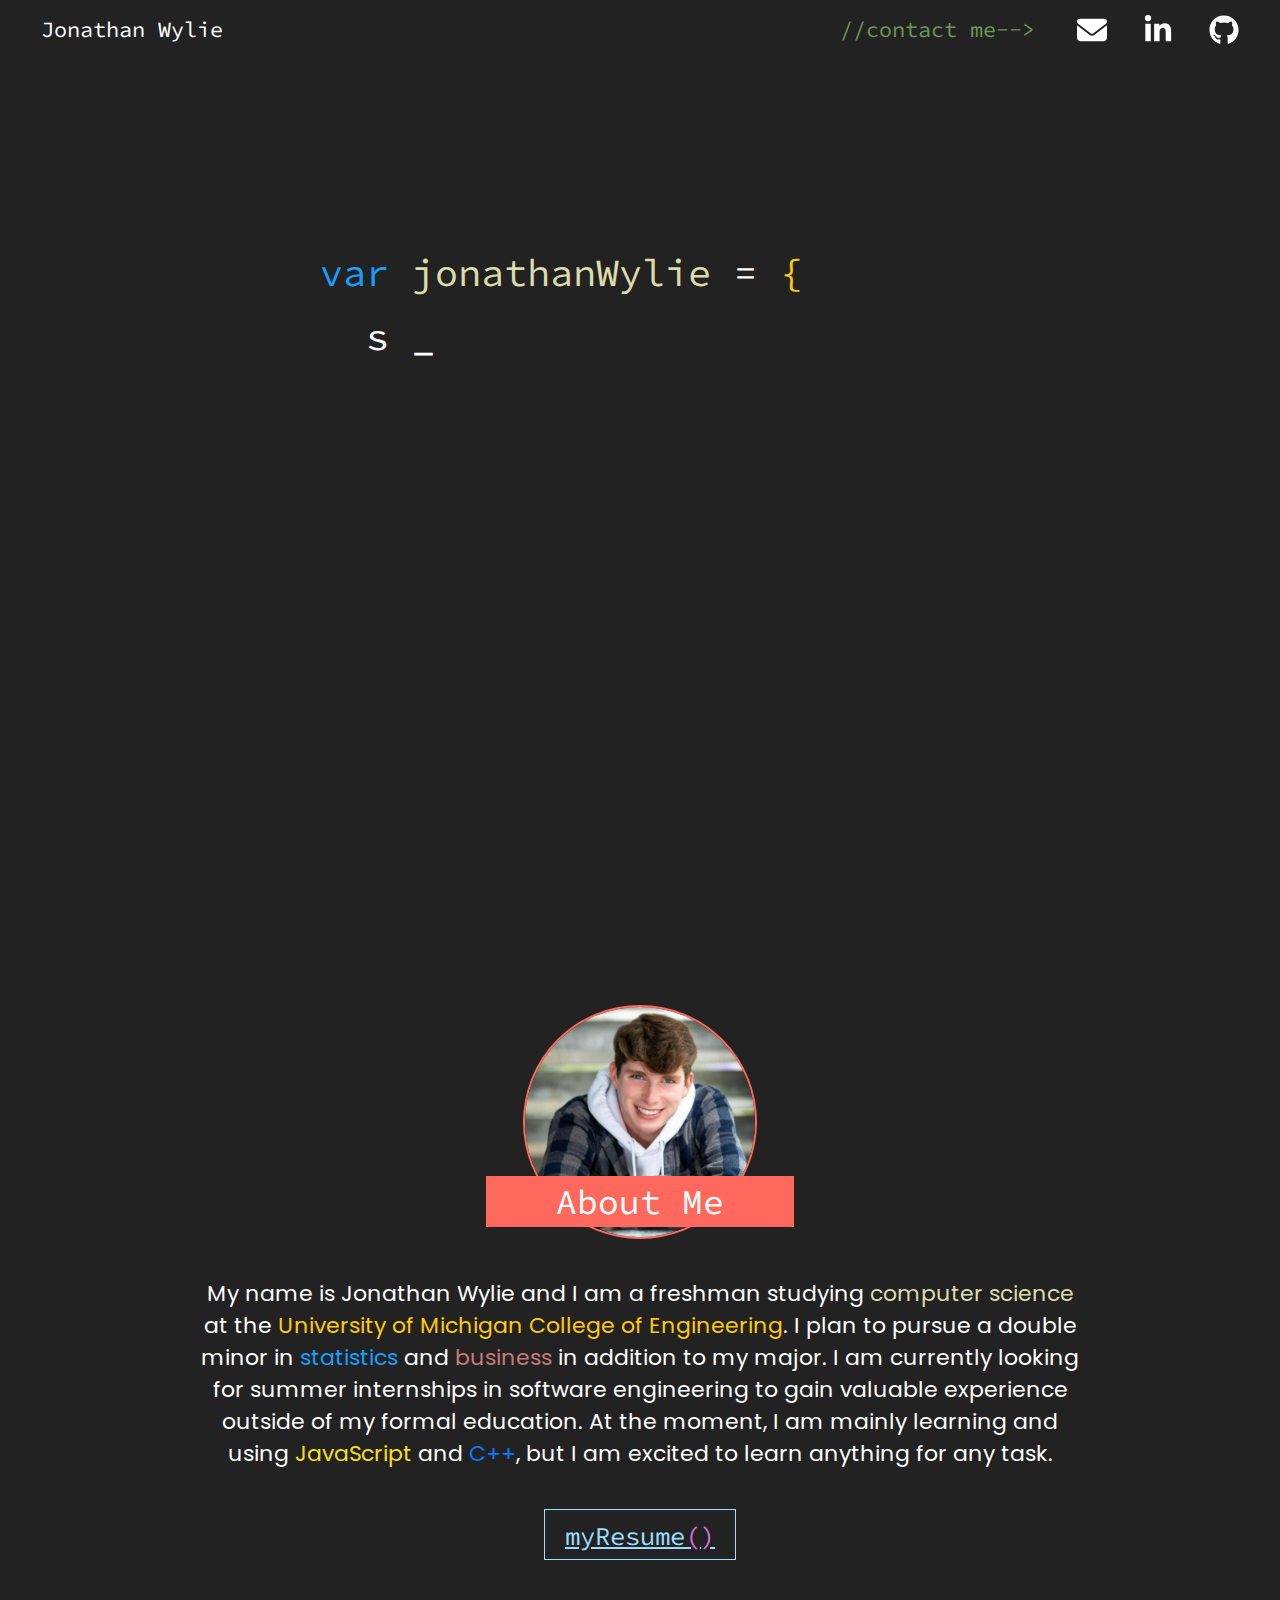
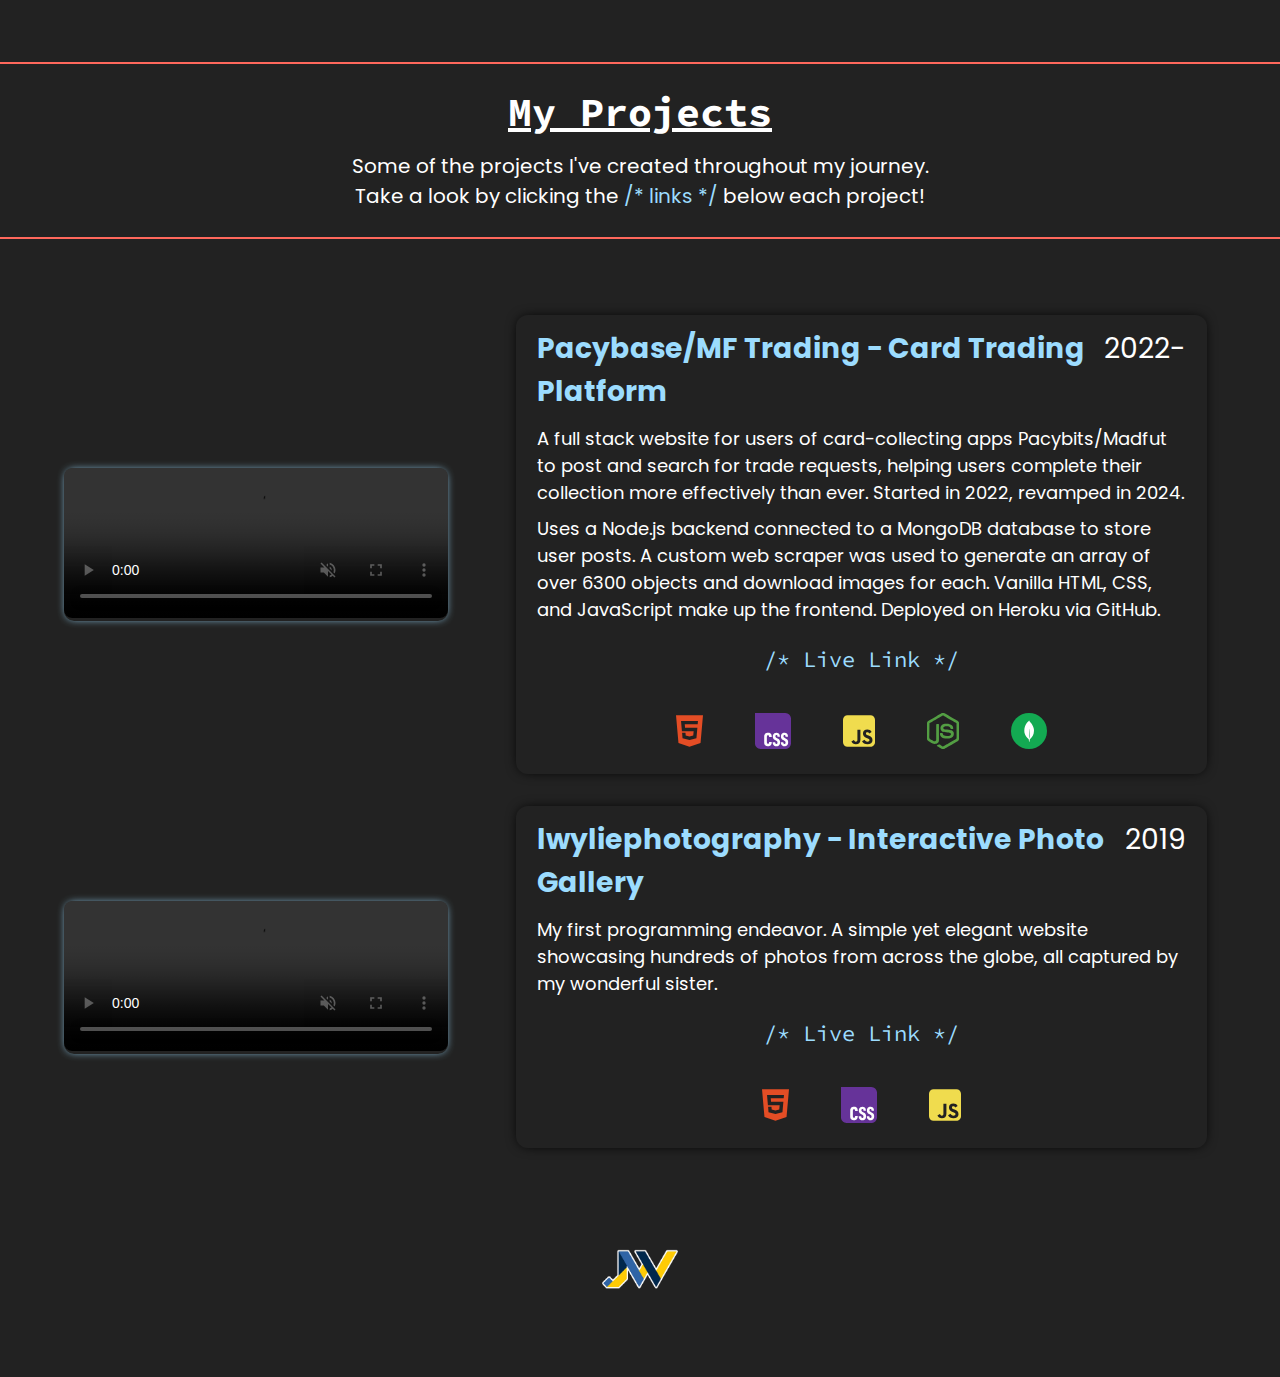
==== commit dfd17c88: "revert icon" ====
--- a/index.html
+++ b/index.html
@@ -24,7 +24,7 @@
     <!--FONTS END-->
     <meta name="viewport" content="width=device-width, initial-scale=1">
     <title>Jonathan Wylie</title>
-    <link rel="icon" href="./imgs/iconlight.png">
+    <link rel="icon" href="./imgs/icon.png">
 </head>
 <body onscroll="darkenHeader()">
     <!--HEADER-->
@@ -228,8 +228,7 @@
             </div>
         </div>
     </section>
-    <img class="endicon hide" src="./imgs/icon.png" onclick="scrollToTop()"/>
-    <img class="endicon" src="./imgs/icondark.png" onclick="scrollToTop()"/>
+    <img class="endicon" src="./imgs/icon.png" onclick="scrollToTop()"/>
 
     <div id="copiedtoclipboard">"jwwylie1@gmail.com" copied to clipboard!</div>
 
--- a/style.css
+++ b/style.css
@@ -7,8 +7,6 @@
     padding-bottom: 5vw;
     overflow-x: hidden;
 }
-
-.hide {display: none}
 
 .code {font-family: "Source Code Pro", monospace;}
 .lblue {color: #9cdcfe;}
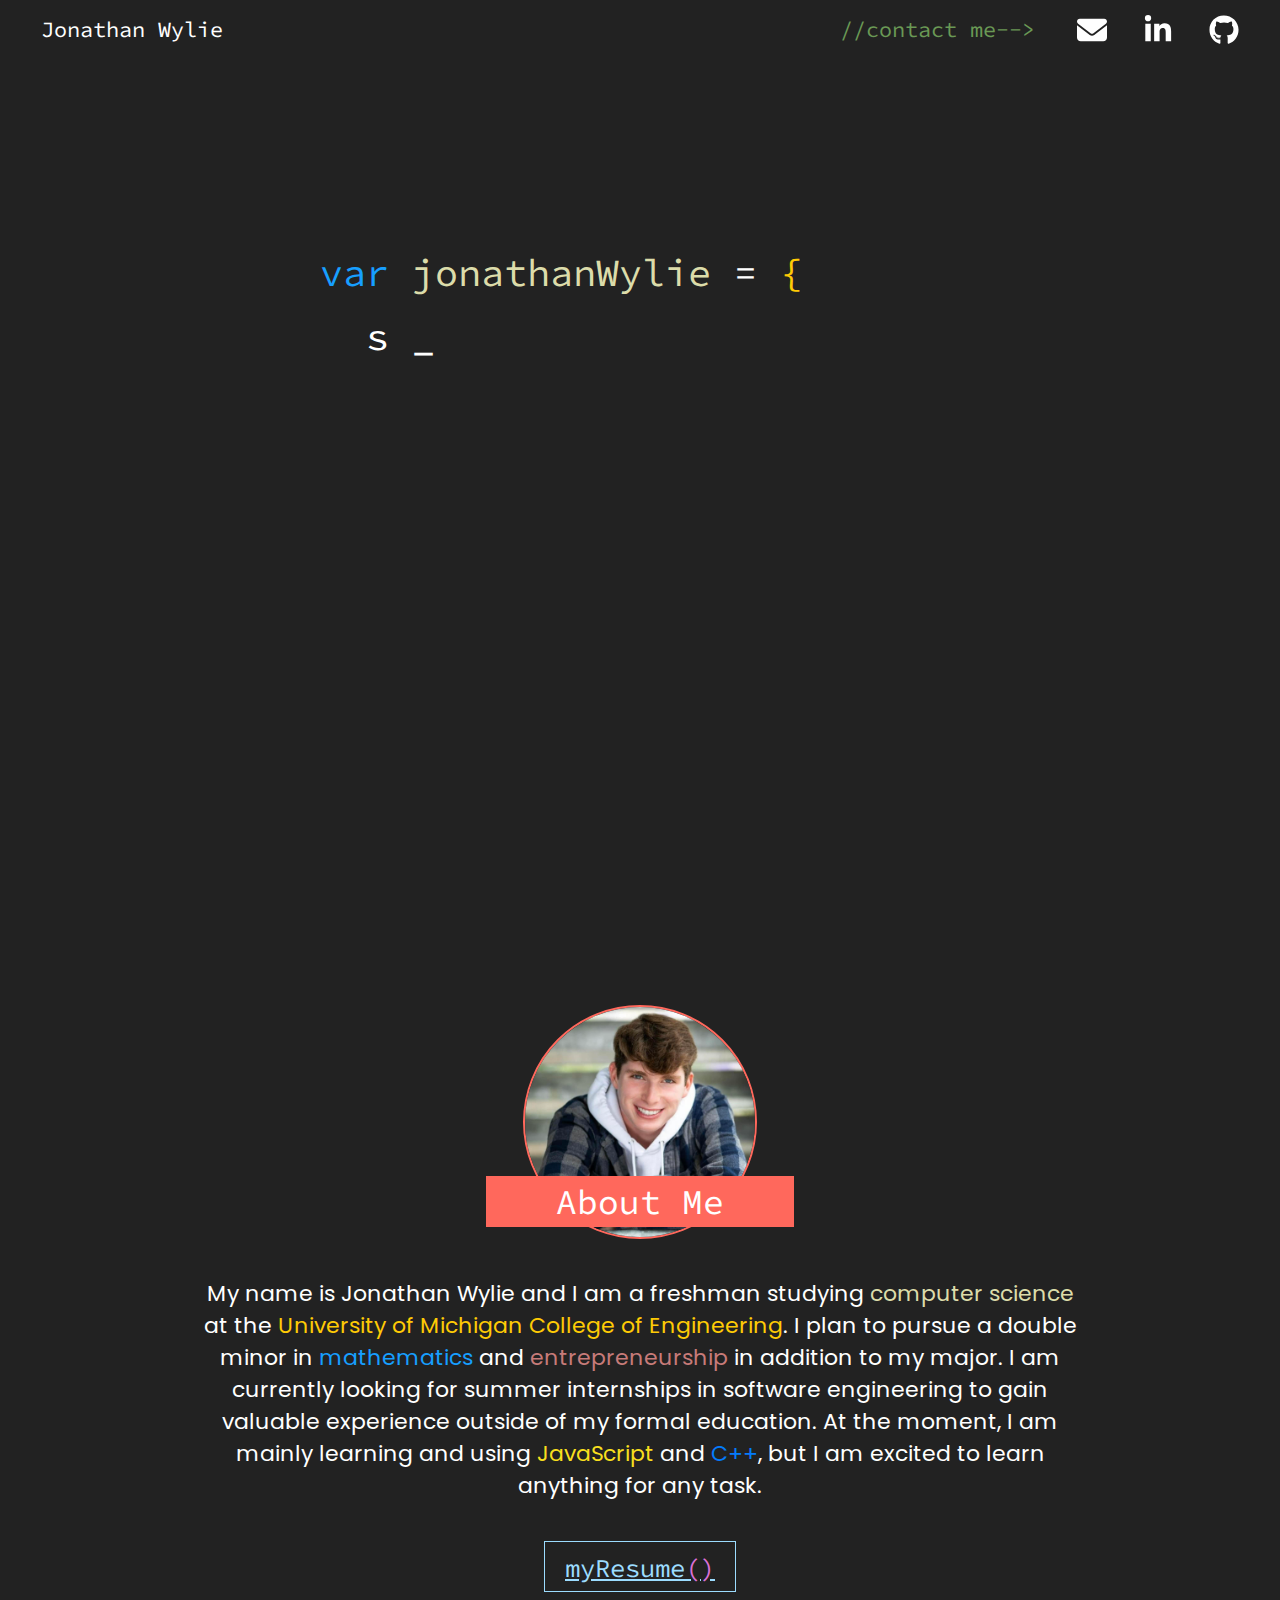
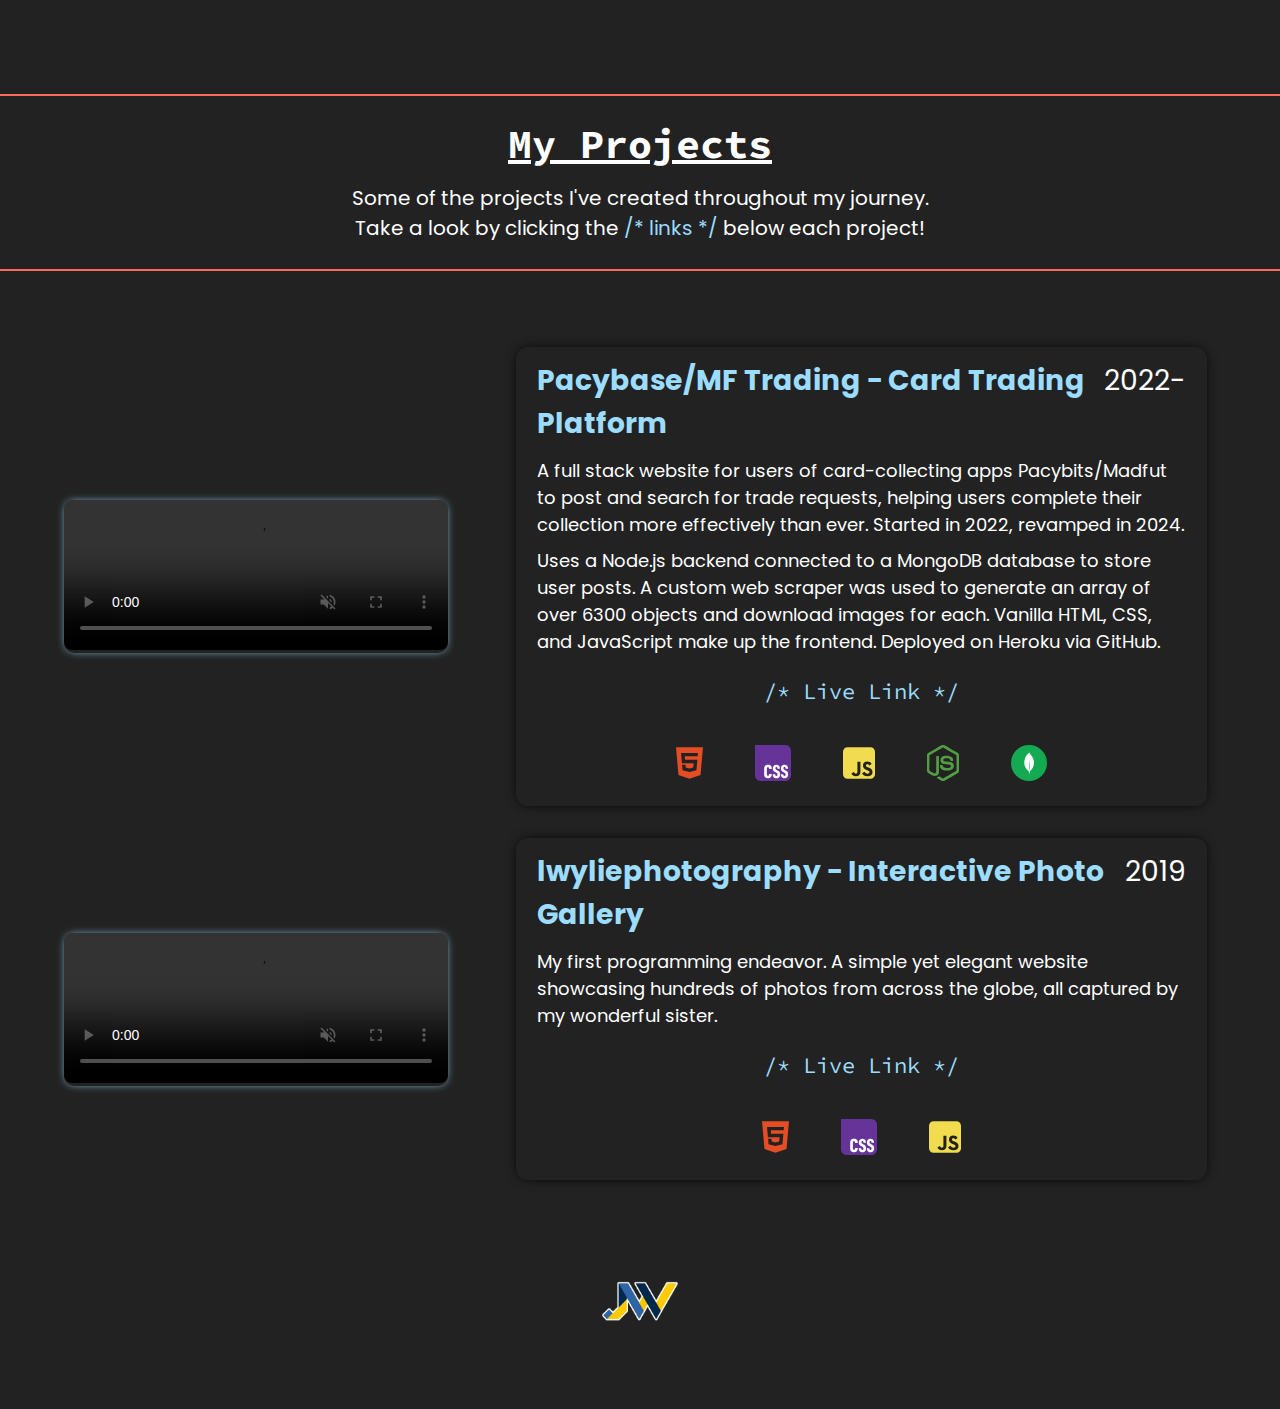
==== commit b109dc3a: "update minors" ====
--- a/index.html
+++ b/index.html
@@ -105,7 +105,7 @@
             <div class="aboutmedesc">
                 My name is Jonathan Wylie and I am a freshman studying <span style='color:#dcdcaa'>computer science</span> at the
                 <span style="color:#FFCB05">University of Michigan College of Engineering</span>. I plan to pursue a double minor in
-                <span style="color:#179fff">statistics</span> and <span style="color:#c77b79">business</span> in addition to my major.
+                <span style="color:#179fff">mathematics</span> and <span style="color:#c77b79">entrepreneurship</span> in addition to my major.
                 I am currently looking for summer internships in software engineering to gain valuable experience outside of my formal education.
                 At the moment, I am mainly learning and using <span style="color:#f7df1e">JavaScript</span> and <span style="color:#047bfb">C++</span>,
                 but I am excited to learn anything for any task.
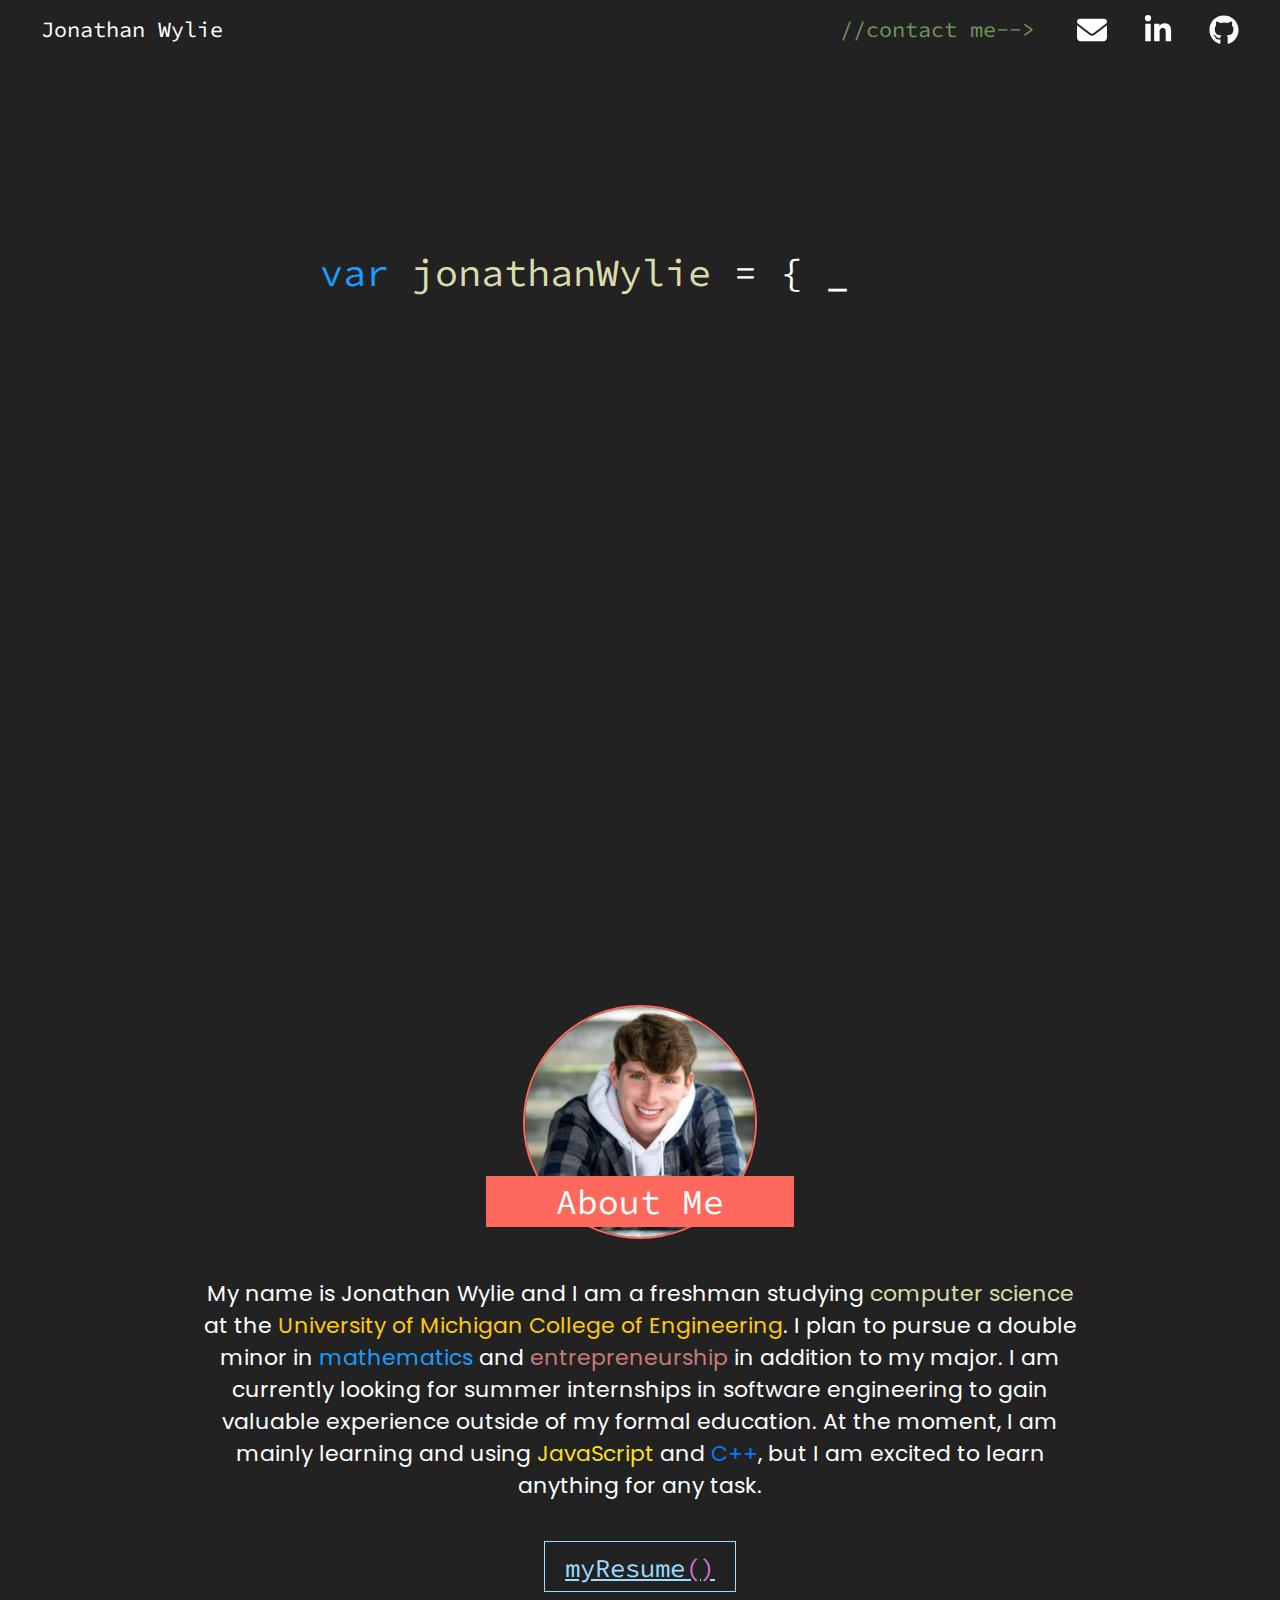
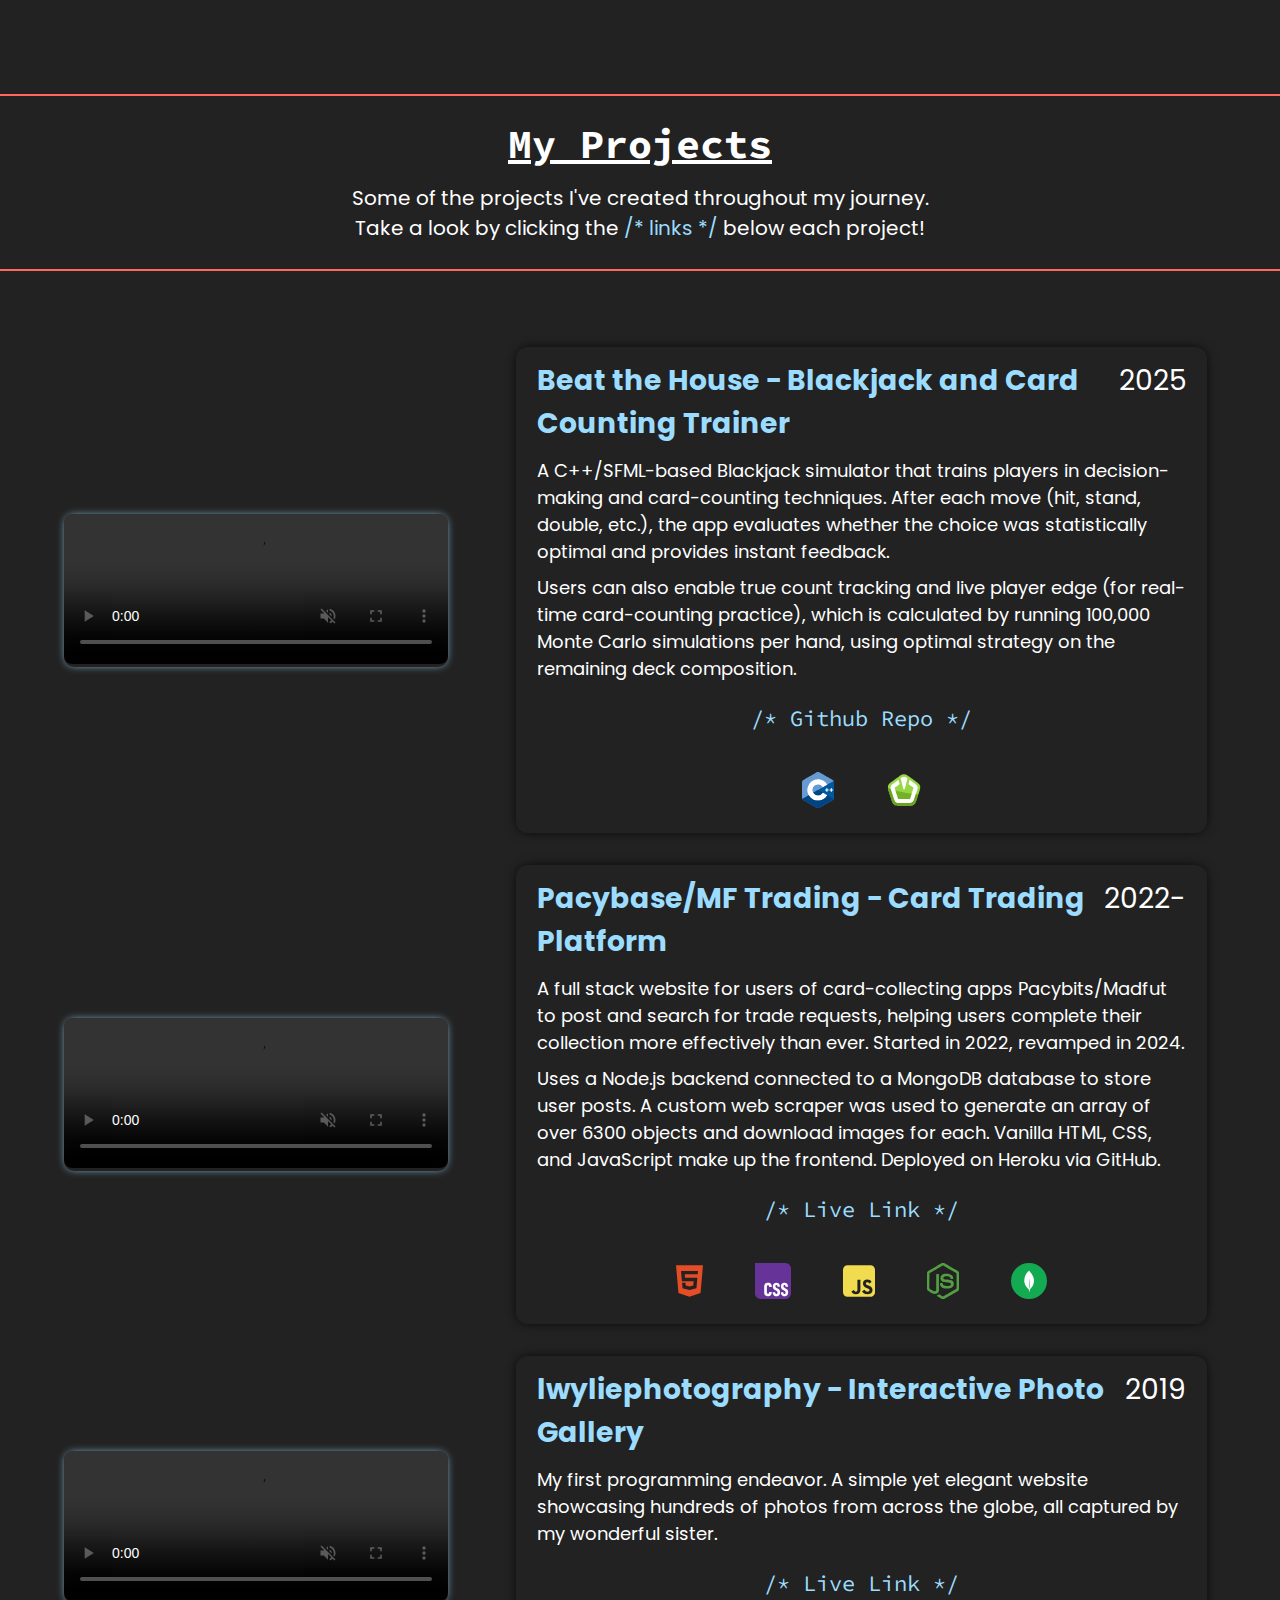
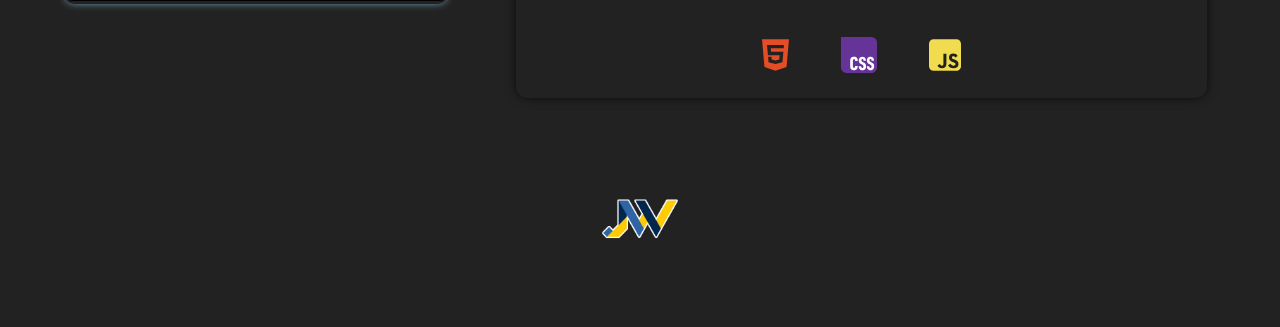
==== commit 8c52c6e0: "add blackjack" ====
--- a/index.html
+++ b/index.html
@@ -152,6 +152,40 @@
             </div>
         </section>-->
 
+        <!--Blackjack-->
+
+        <section class="projectsrow">
+            <div class="projectshowcase">
+                <video width="100%" controls autoplay muted class="projectvideo">
+                    <source src="./imgs/blackjackdemo.mp4" type="video/mp4">
+                </video>
+            </div>
+            <div class="projectdescbox">
+                <div class="projectname">Beat the House - Blackjack and Card Counting Trainer<span class="nobold white">2025</span></div>
+                <div class="projectwords">A C++/SFML-based Blackjack simulator that trains players in decision-making and card-counting 
+                    techniques. After each move (hit, stand, double, etc.), the app evaluates whether the choice was statistically 
+                    optimal and provides instant feedback.
+                    <br/><div class="divider"></div>
+                    Users can also enable true count tracking and live player edge (for real-time card-counting practice), which is 
+                    calculated by running 100,000 Monte Carlo simulations per hand, using optimal strategy on the remaining deck composition.
+                    <p class="projectlink code"><a href="https://mf-trading.net" target="_blank">/* Github Repo */</b></a></p>
+                </div>
+                <div class="projectlangs">
+                    <div class="tooltip"><img src="./imgs/cpp.svg" class="projecticon">
+                        <span class="tooltiptext">C++</span>
+                    </div>
+                    <div class="tooltip"><img src="./imgs/sfml.svg" class="projecticon">
+                        <span class="tooltiptext">SFML</span>
+                    </div>
+                </div>
+            </div>
+            <div class="projectshowcasemobile">
+                <video width="100%" controls autoplay muted webkit-playsinline playsinline class="projectvideo">
+                    <source src="./imgs/blackjackdemo.mp4" type="video/mp4">
+                </video>
+            </div>
+        </section>
+
         <!--Pacybase-->
 
         <section class="projectsrow">
@@ -169,7 +203,7 @@
                     Uses a Node.js backend connected to a MongoDB database to store user posts. A custom web scraper was used to
                     generate an array of over 6300 objects and download images for each. Vanilla HTML, CSS, and JavaScript make up the
                     frontend. Deployed on Heroku via GitHub.
-                    <p class="projectlink code"><a href="https://mf-trading.net" target="blank">/* Live Link */</b></a></p>
+                    <p class="projectlink code"><a href="https://mf-trading.net" target="_blank">/* Live Link */</b></a></p>
                 </div>
                 <div class="projectlangs">
                     <div class="tooltip"><img src="./imgs/html5.svg" class="projecticon">
@@ -207,7 +241,7 @@
                 <div class="projectname">lwyliephotography - Interactive Photo Gallery<span class="nobold white">2019</span></div>
                 <div class="projectwords">My first programming endeavor. A simple yet elegant website showcasing hundreds of photos from
                     across the globe, all captured by my wonderful sister.
-                    <p class="projectlink code"><a href="https://lwyliephotography.github.io" target="blank">/* Live Link */</b></a></p>
+                    <p class="projectlink code"><a href="https://lwyliephotography.github.io" target="_blank">/* Live Link */</b></a></p>
                 </div>
                 <div class="projectlangs">
                     <div class="tooltip"><img src="./imgs/html5.svg" class="projecticon">
